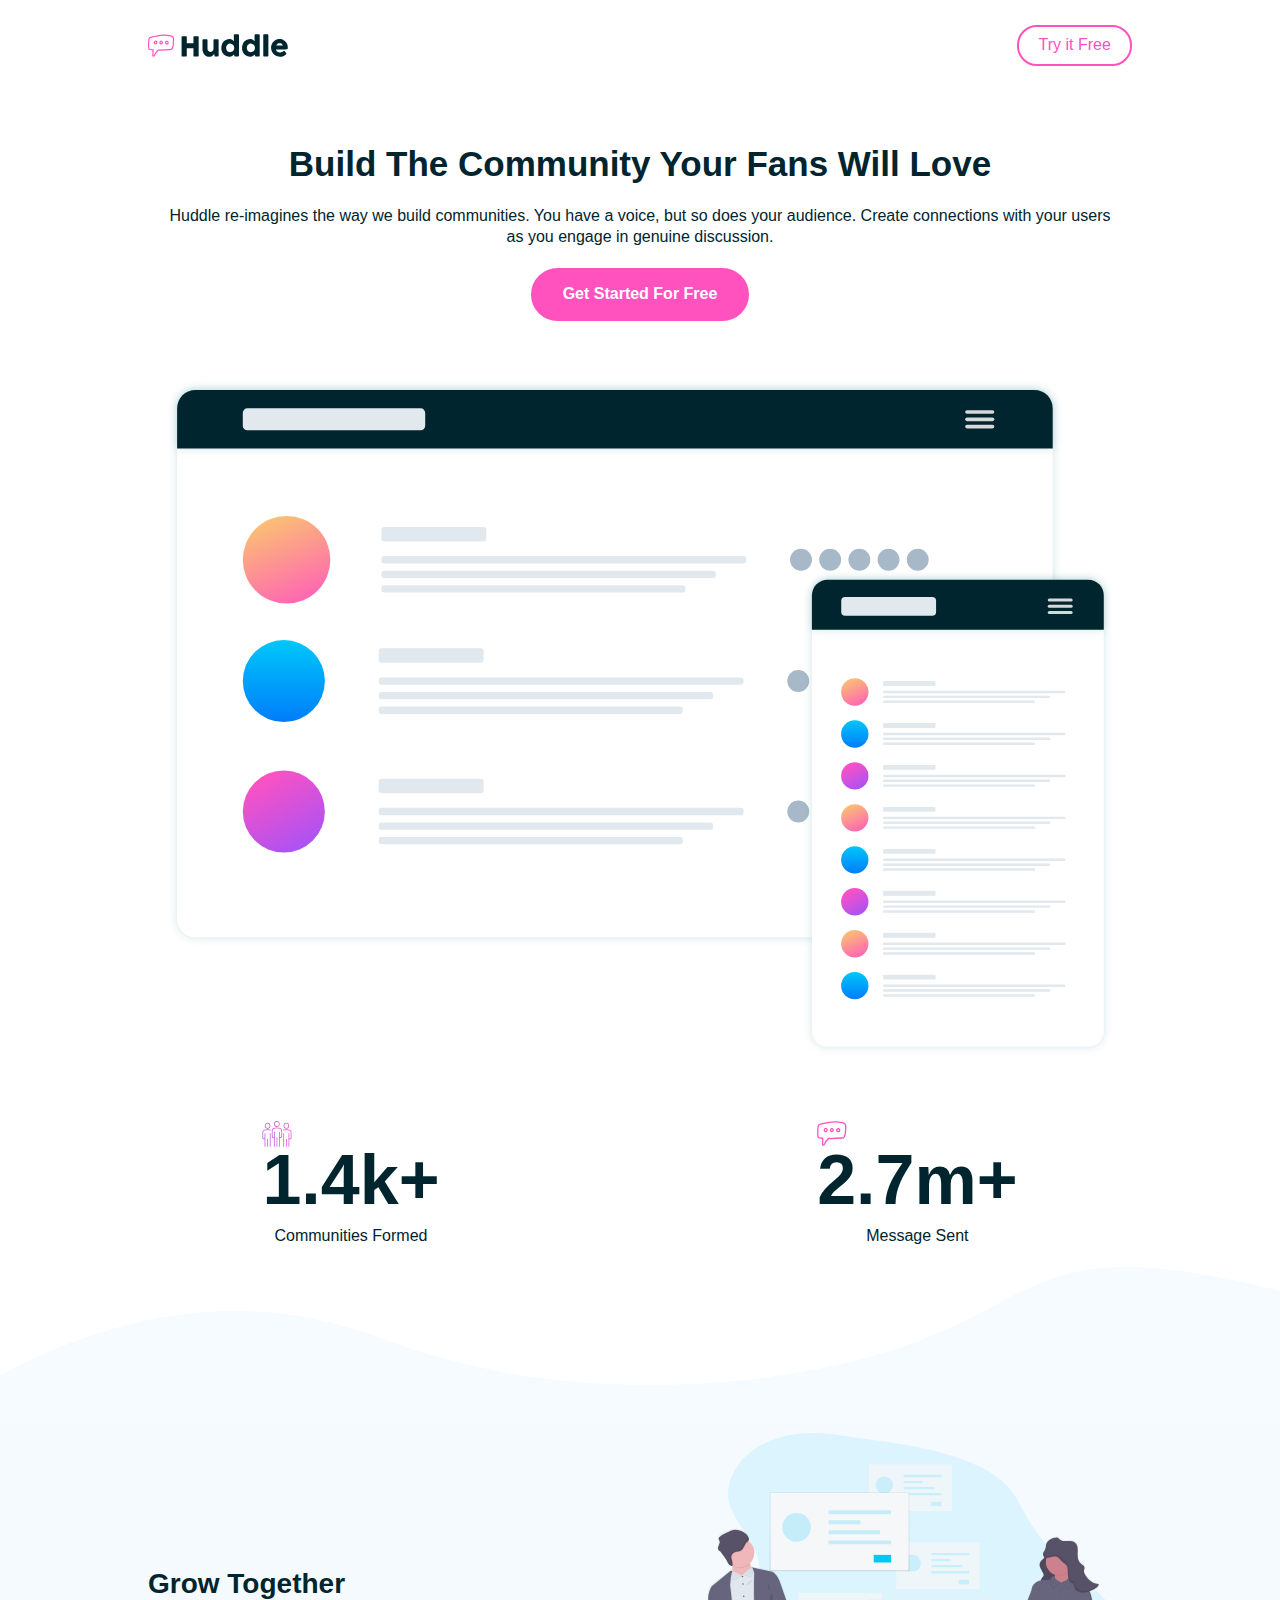
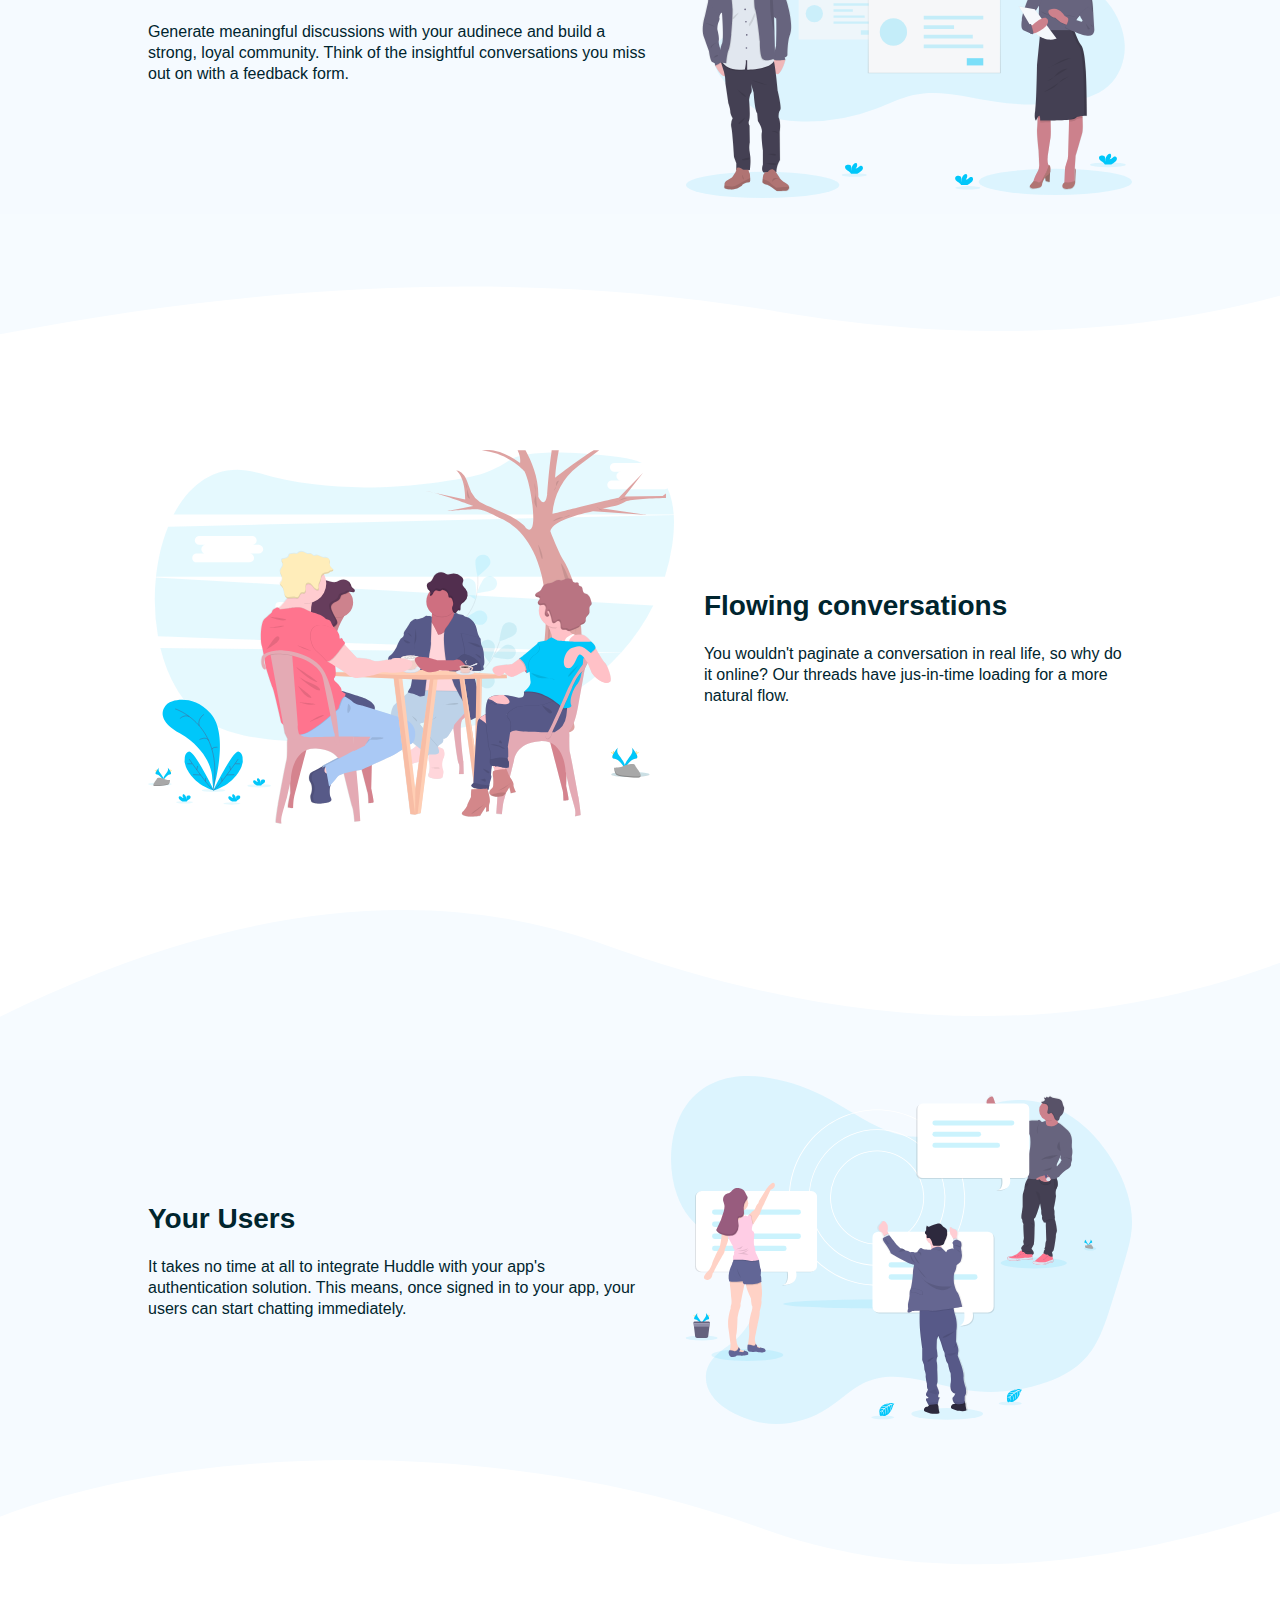
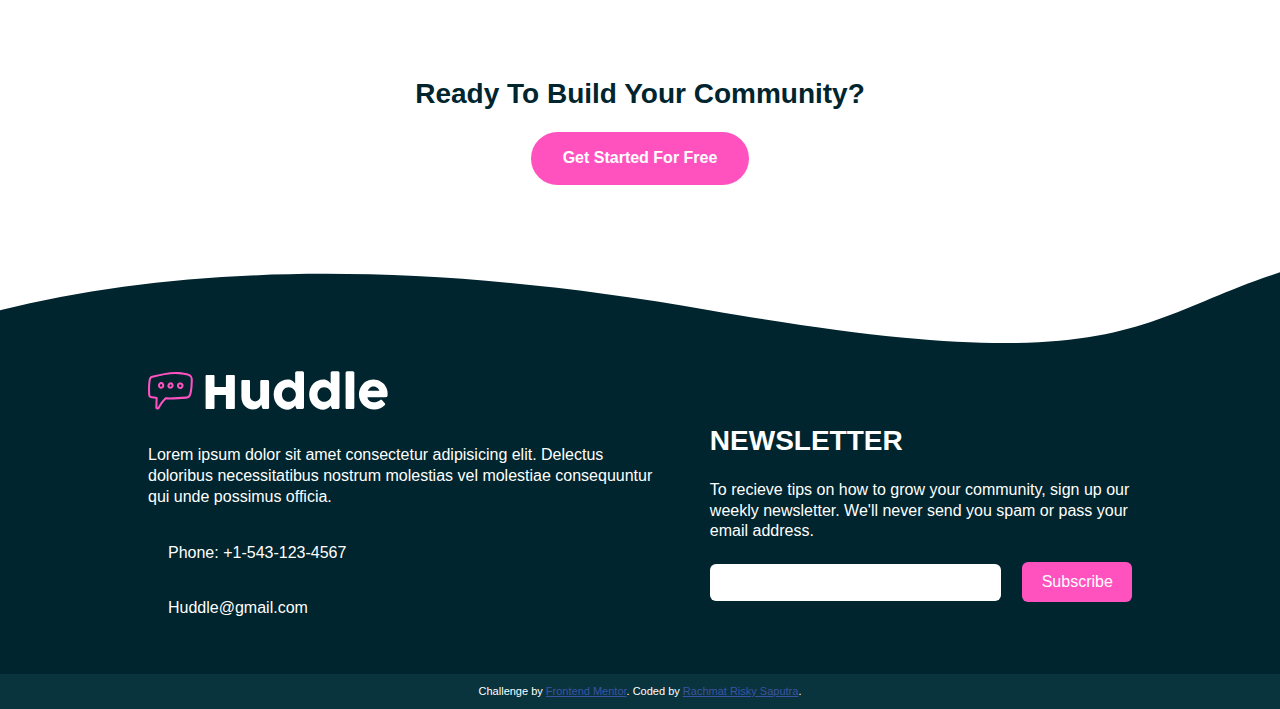
==== index.html @ f33f87ad "first commit" ====
<!DOCTYPE html>
<html lang="en">

<head>
    <meta charset="UTF-8" />
    <meta name="viewport" content="width=device-width, initial-scale=1.0" />
    <!-- displays site properly based on user's device -->
    <link rel="icon" type="image/png" sizes="32x32" href="./images/favicon-32x32.png" />
    <title>Frontend Mentor | Huddle landing page with curved sections</title>
    <link rel="stylesheet" href="./styles/index.css" />
    <!-- Font Awesome -->
    <link rel="stylesheet" href="assets/icons/css/all.min.css" />
    <!-- Feel free to remove these styles or customise in your own stylesheet 👍 -->
    <style>
        .attribution {
            font-size: 11px;
            text-align: center;
        }

        .attribution a {
            color: hsl(228, 45%, 44%);
        }
    </style>
</head>

<body class="flow">

    <!-- Header -->
    <header class="header">
        <nav class="nav container flex">
            <a href="#" class="logo">
                <img src="./images/logo.svg" alt="company logo" />
            </a>

            <button class="text-pink">Try it Free</button>
        </nav>
    </header>

    <!-- main section -->
    <section class="main-section main-section-container container text-center grid">
        <div class="main-section-text flow">
            <h1 class="main-section-title fs-lg">
                Build The Community Your Fans Will Love
            </h1>

            <p class="main-section-text">
                Huddle re-imagines the way we build communities. You have a voice, but
                so does your audience. Create connections with your users as you
                engage in genuine discussion.
            </p>

            <button class="started-btn btn">Get Started For Free</button>
        </div>

        <div class="main-section-img">
            <img src="./images/screen-mockups.svg" alt="screen mockups" />
        </div>

        <!-- sub main section -->
        <div class="sub-main-section flex">
            <div class="sub-main-box community-box">
                <span class="box-data communities">
                    1.4k+
                    <img src="./images/icon-communities.svg" alt="" />
                </span>

                <p>Communities Formed</p>
            </div>

            <div class="sub-main-box message-box">
                <span class="box-data Message">
                    2.7m+
                    <img src="./images/icon-messages.svg" alt="" />
                </span>

                <p>Message Sent</p>
            </div>
        </div>

    </section>

    <!-- benefits section -->
    <section class="benefits-section grid">
        <div class="benefits-1 benefits-sub-section">
            <div class="new-curve curve-1-start">
            </div>
            <div class="bg-light">
                <div class="benefits-box flex flow container">
                    <div class="benefits-image">
                        <img src="./images/illustration-grow-together.svg" alt="" />
                    </div>

                    <div class="benefits-text text-center flow">
                        <h4 class="fs-md">Grow Together</h4>
                        <p>
                            Generate meaningful discussions with your audinece and build a
                            strong, loyal community. Think of the insightful conversations
                            you miss out on with a feedback form.
                        </p>
                    </div>
                </div>
            </div>

            <div class="new-curve curve-1-end">
            </div>
        </div>

        <div class="benefits-box flex flow container">
            <div class="benefits-image">
                <img src="./images/illustration-flowing-conversation.svg" alt="">
            </div>

            <div class="benefits-text text-center flow">
                <h4 class="fs-md">Flowing conversations</h4>

                <p>
                    You wouldn't paginate a conversation in real life, so why do it online? Our threads have jus-in-time
                    loading
                    for a more natural flow.
                </p>
            </div>
        </div>

        <div class="benefits-3 benefits-sub-section">
            <div class="new-curve curve-2-start">
            </div>

            <div class="bg-light">
                <div class="benefits-box flex flow container">
                    <div class="benefits-image">
                        <img src="./images/illustration-your-users.svg" alt="" />
                    </div>

                    <div class="benefits-text text-center flow">
                        <h4 class="fs-md">Your Users</h4>

                        <p>
                            It takes no time at all to integrate Huddle with your app's authentication solution. This
                            means, once
                            signed in to your app, your users can start chatting immediately.
                        </p>
                    </div>
                </div>
            </div>

            <div class="new-curve curve-2-end">
            </div>
        </div>
    </section>

    <!-- second main section -->
    <section class="second-main-section container text-center flow">
        <h2 class="second-main-title fs-md">Ready To Build Your Community?</h2>

        <button class="started-btn btn">Get Started For Free</button>
    </section>

    <!-- footer -->
    <footer class="footer text-white">
        <div class="curve">
            <img src="./images/bg-footer-top-mobile.svg" alt="">
        </div>

        <div class="bg-dark">
            <div class="footer-container container flex">
                <div class="newsletter flow">
                    <h4 class="fs-md uppercase">newsletter</h4>
                    <p class="newsletter-text">
                        To recieve tips on how to grow your community, sign up our weekly newsletter. We'll never send
                        you spam or
                        pass your email address.
                    </p>

                    <form action="" class="newsletter-form flex">
                        <input type="email" name="email" id="email">
                        <button class="bg-pink text-white" type="submit">Subscribe</button>
                    </form>
                </div>

                <div class="company-profile grid">
                    <img src="./images/logo-footer.svg" alt="">
                    <p class="company-text">
                        Lorem ipsum dolor sit amet consectetur adipisicing elit. Delectus doloribus necessitatibus
                        nostrum molestias
                        vel molestiae consequuntur qui unde possimus officia.
                    </p>

                    <div class="phone-number flex">
                        <i class="fa fa-phone fa-lg"></i>
                        <p>Phone: +1-543-123-4567</p>
                    </div>

                    <div class="email flex">
                        <i class="fa fa-envelope fa-lg"></i>
                        <p>Huddle@gmail.com</p>
                    </div>

                    <div class="social-media-icons flex">
                        <i class="fab fa-facebook-square fa-lg"></i>

                        <i class="fab fa-instagram fa-lg"></i>

                        <i class="fab fa-twitter-square fa-lg"></i>
                    </div>
                </div>
            </div>

            <p class="attribution">
                Challenge by
                <a href="https://www.frontendmentor.io?ref=challenge" target="_blank">Frontend Mentor</a>. Coded by <a
                    href="#">Rachmat Risky Saputra</a>.
            </p>
        </div>
    </footer>
</body>

</html>
---- styles/index.css ----
/* Font-family for body is open sans */
:root {
    /* Colors - Primary */
    --pink-clr: hsl(322, 100%, 66%);
    --light-pink-clr: hsl(321, 100%, 78%);
    --light-red-clr: hsl(0, 100%, 63%);

    /* Colors - Neutral */
    --very-dark-cyan: hsl(192, 100%, 9%);
    --very-pale-blue: hsl(207, 100%, 98%);
    --white-clr: hsl(0, 0%, 100%);

    /* Font-sizes */
    --fs-900: clamp(5rem, 8vw + 1rem, 9.375rem);
    --fs-lg: 4.2rem;
    --fs-md: 2.8rem;
    --fs-sm: 1.6rem;

    /* Font-families */
    --ff-sans-poppins: poppins, sans-serif;
    --ff-sans-open-sans: "open sans", sans-serif;

    /* Gap */
    --gap-sm: 2rem;
    --gap-md: 3rem;
}

/* ------------------------------ */
/* Reset                          */
/* ------------------------------ */

html {
    font-size: 62.5%;
}

/* Use a more-intuitive box-sizing model. */
*,
*::before,
*::after {
    box-sizing: border-box;
}

/* Remove default margin */
* {
    margin: 0;
}

/* Set up the body */

html,
body {
    height: 100%;
}

body {
    font-family: var(--ff-sans-poppins);
    font-size: var(--fs-sm);
    color: var(--very-dark-cyan);
    line-height: 1.3;
    -webkit-font-smoothing: antialiased;
}

img,
picture,
video,
canvas,
svg {
    max-width: 100%;
    display: block;
}

input {
    border: none;
}

input,
button,
textarea,
select {
    font: inherit;
}

/* Avoid text overflow */
p,
h1,
h2,
h3,
h4,
h5,
h6 {
    overflow-wrap: break-word;
}

/* Create a root stacking context */
#root,
#__next {
    isolation: isolate;
}

button {
    background: none;
    border: none;
}

/* ------------------------------ */
/* Utility Classes                */
/* ------------------------------ */


/* General */
.container {
    padding-inline: 2rem;
    margin-inline: auto;
    max-width: 1024px;
}

.inner-container {
    max-width: 800px;
    padding-inline: 2rem;
    margin-inline: auto;
}

.flow>*:where(:not(:first-child)) {
    margin-top: var(--gap-sm);
}

.flex {
    display: flex;
    gap: var(--gap-sm);
    align-items: center;
}

.grid {
    display: grid;
    gap: var(--gap-md);
}

.text-center {
    text-align: center;
}

.btn {
    background-color: var(--pink-clr);
    color: var(--white-clr);
    font-weight: 600;
    padding: 1em 2em;
    border-radius: 3rem;
    cursor: pointer;
}

/* Colors */
.bg-dark {
    background-color: var(--very-dark-cyan);
}

.bg-pink {
    background-color: var(--pink-clr);
}

.bg-light {
    background-color: var(--very-pale-blue);
}

.text-pink {
    color: var(--pink-clr);
}

.text-dark {
    color: var(--very-dark-cyan);
}

.text-accent {
    color: var(--very-pale-blue);
}

.text-white {
    color: var(--white-clr);
}

/* Typography - skipped */
.uppercase {
    text-transform: uppercase;
}

.text-center {
    text-align: center;
}

.fs-lg {
    font-size: 3.5rem;
}

.fs-md {
    font-size: 2.8rem;
}

.fs-sm {
    font-size: 1.6rem;
}

/* ------------------------------ */
/* Components                     */
/* ------------------------------ */

/* Header */
.header {
    padding-block: 2.5rem;
}

.nav {
    justify-content: space-between;
    align-items: center;
}

.nav .logo {
    width: 14rem;
}

.nav button {
    border: 2px solid var(--pink-clr);
    padding: 0.5em 1.2em;
    border-radius: 2rem;
}

/* Main section */
.main-section-container {
    padding-inline: 4rem;
}

.main-section-container>* {
    margin-top: 3rem;
}

.sub-main-section {
    /* flex-direction: column;
     */
    align-items: center;
    flex-wrap: wrap;
    margin-top: 5rem;
    gap: 5rem;
    width: 80%;
    margin-inline: auto;
    justify-content: center;
}

.sub-main-section .box-data {
    font-size: clamp(4rem, 5vw + 1rem, 7rem);
    font-weight: bold;
    position: relative;
}

.sub-main-box img {
    position: absolute;
    left: 0;
    top: -2rem;
    width: 30px;
}

/* Benefits section */
.benefits-section {
    gap: 7rem;
}

.curve-1-start {
    background: url("../images/bg-section-top-mobile-1.svg") center / cover no-repeat;
}

.curve-1-end {
    background: url("../images/bg-section-bottom-mobile-1.svg") center / cover no-repeat;
}

.curve-2-start {
    background: url("../images/bg-section-top-mobile-2.svg") center / cover no-repeat;
}

.curve-2-end {
    background: url("../images/bg-section-bottom-mobile-2.svg") center / cover no-repeat;
}

.new-curve {
    height: 150px;
}

.curve {
    position: relative;
    min-height: 100px;
}


.curve img {
    position: absolute;
    width: 100%;
    height: 100%;
}

.benefits-box {
    flex-direction: column;
    gap: var(--gap-md);
    padding-block: 1.6rem;
}

/* second main section */
.second-main-section {
    margin-block: 8.6rem;
}

/* Footer */
.footer-curve {
    background: url("../images/bg-footer-top-mobile.svg") center / cover no-repeat;
}

.footer {
    margin-top: 6rem;
}

.footer-container {
    gap: 5rem;
    flex-direction: column;
}

.newsletter-form {
    flex-direction: row;
    flex-wrap: wrap;
    gap: 1rem;
    align-items: center;
    justify-content: space-between;
}

.newsletter-form input {
    padding: .5em;
    width: 100%;
}

.newsletter-form input,
.newsletter-form button {
    border-radius: 6px;
}

.newsletter-form button {
    /* align-self: end;
    justify-self: end; */
    padding: .6em 1.2em;
}

.company-profile {
    gap: 35px;
}

/* attribution */
.attribution {
    margin-top: 20px;
    background-color: hsl(192, 75%, 14%);
    padding-block: 10px;
}

/* ------------------------- */
/* responsive break points   */
/* ------------------------- */

@media screen and (min-width: 576px) {

    /* Main section */
    .sub-main-section {
        justify-content: space-between;
    }

    /* Benefit section */
    .curve-1-start {
        background: url("../images/bg-section-top-desktop-1.svg") center / cover no-repeat;
    }

    .curve-1-end {
        background: url("../images/bg-section-bottom-desktop-1.svg") center / cover no-repeat;
    }

    .curve-2-start {
        background: url("../images/bg-section-top-desktop-2.svg") center / cover no-repeat;
    }

    .curve-2-end {
        background: url("../images/bg-section-bottom-desktop-2.svg") center / cover no-repeat;
    }

    /* Footer */
    .footer-curve {
        background: url("../images/bg-footer-top-desktop.svg") center / cover no-repeat;
    }

    .newsletter-form input[type=email] {
        width: 80%;
    }
}

/* @media screen and (max-width: 768px) {
    .footer-container {
        max-width: 600px;
    }
} */

@media screen and (min-width: 768px) {

    /* Benefits section */
    .benefits-box {
        flex-direction: row;
    }

    .benefits-sub-section .benefits-image {
        order: 2;
    }

    .benefits-text {
        text-align: left;
    }

    /* Footer */
    .footer-container {
        flex-direction: row;
    }

    .newsletter {
        order: 2;
    }
}

@media screen and (min-width: 1024px) {

    /* Benefits section */
    .benefits-text {
        align-self: center;
    }

    /* footer */
    .newsletter-form input[type=email] {
        width: 69%;
    }
}
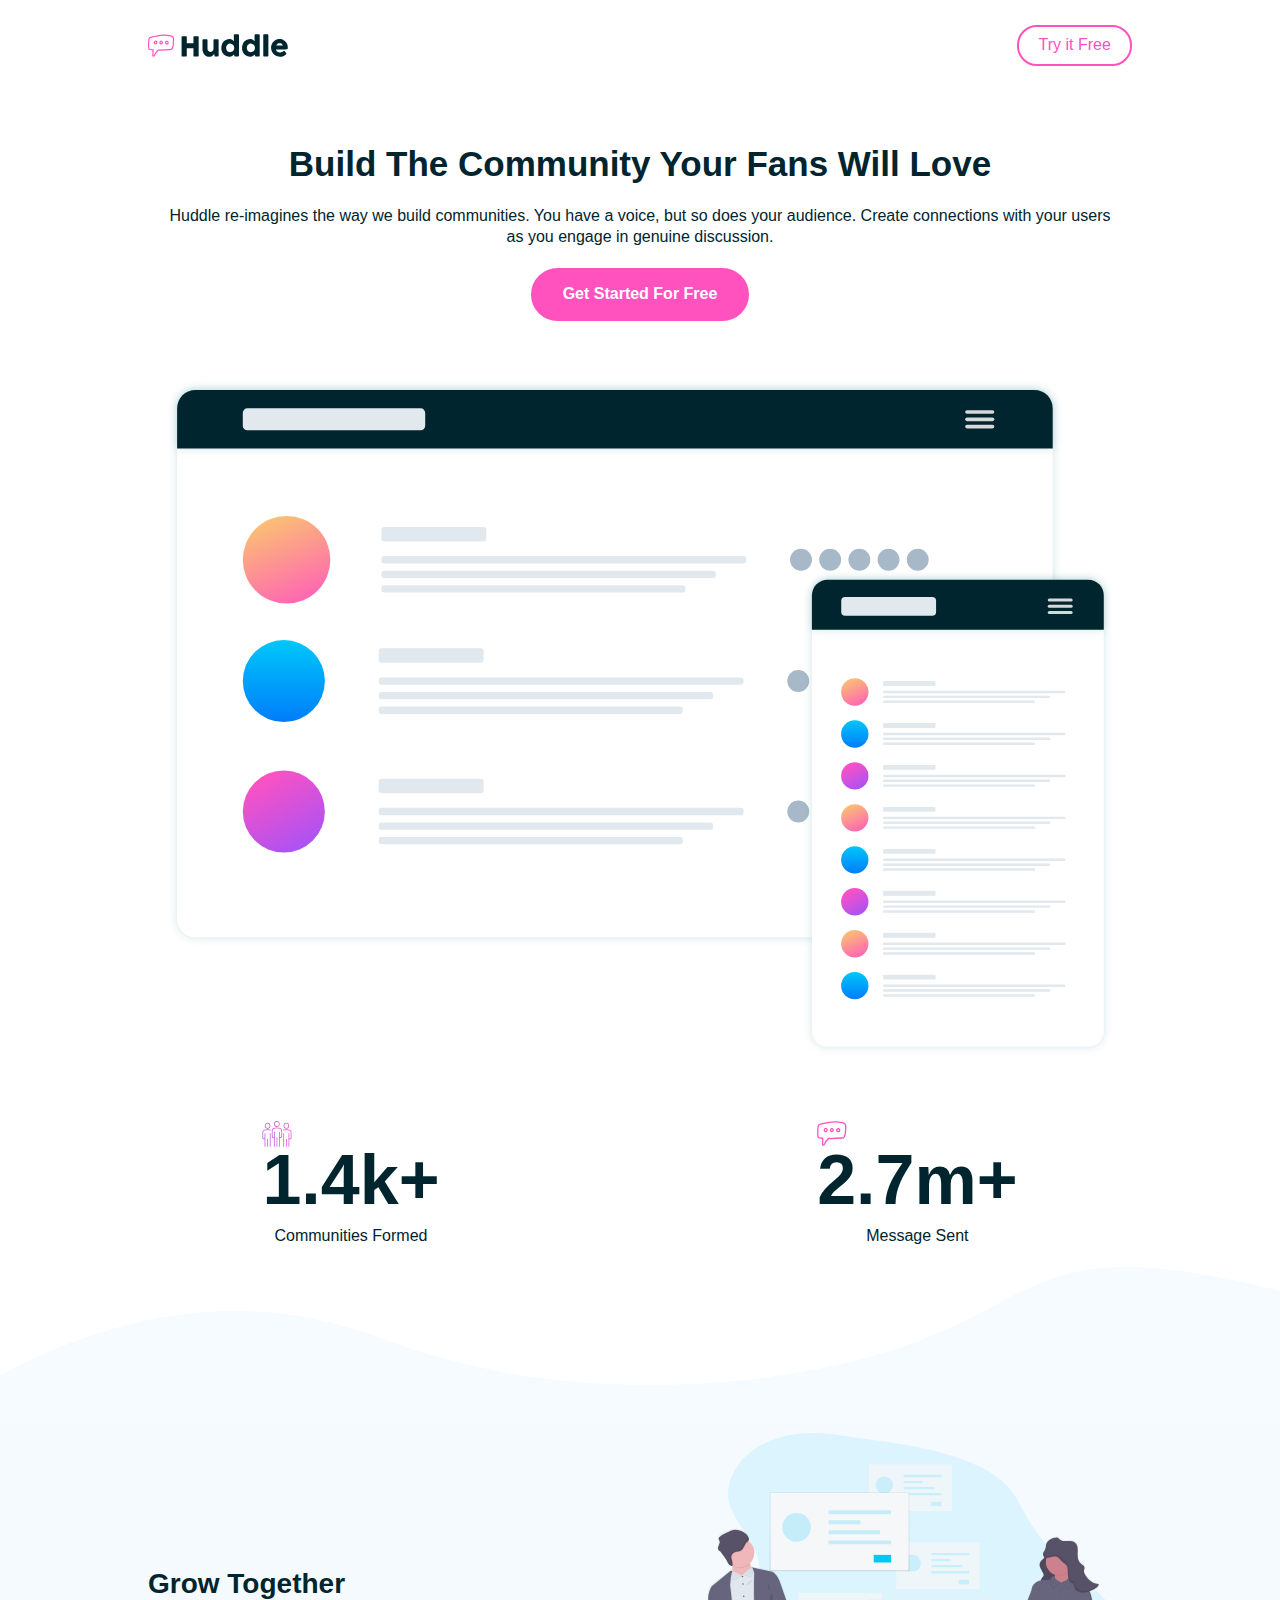
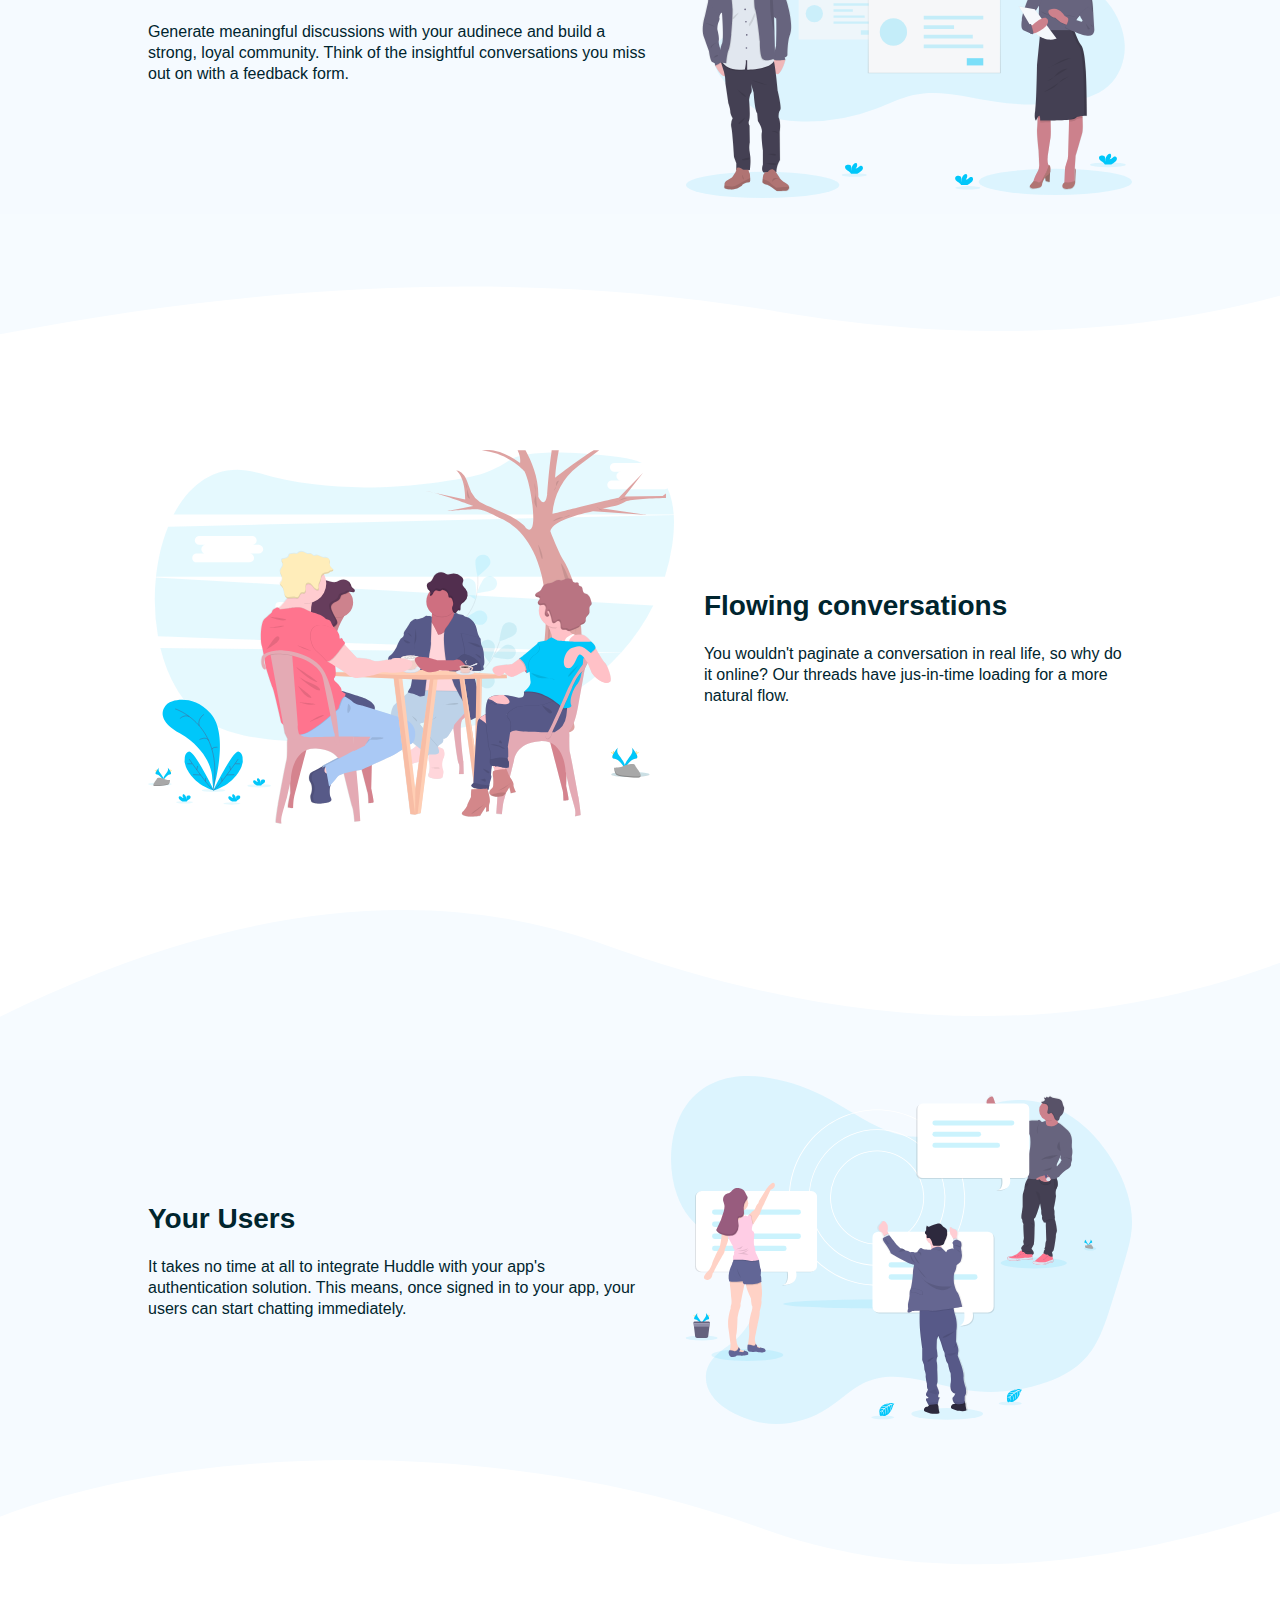
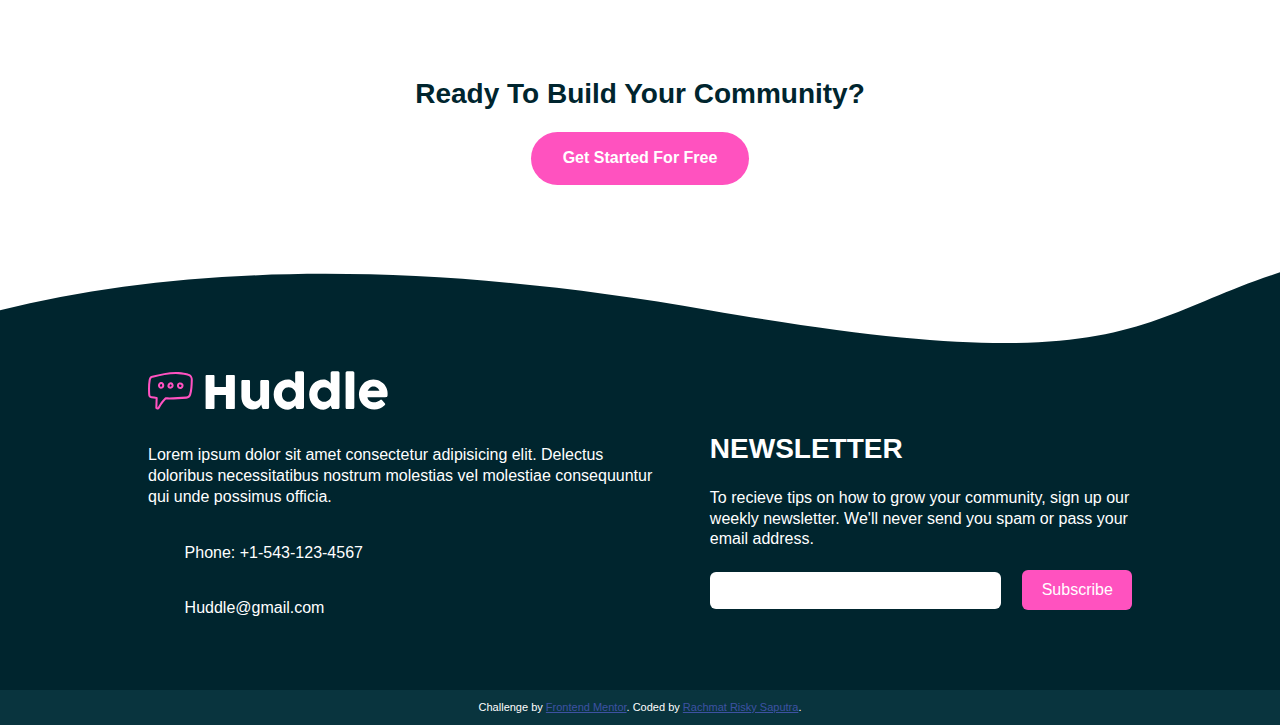
==== commit 7a274584: "change path for icons" ====
--- a/index.html
+++ b/index.html
@@ -9,7 +9,7 @@
     <title>Frontend Mentor | Huddle landing page with curved sections</title>
     <link rel="stylesheet" href="./styles/index.css" />
     <!-- Font Awesome -->
-    <link rel="stylesheet" href="assets/icons/css/all.min.css" />
+    <link rel="stylesheet" href="./icons/css/all.min.css" />
     <!-- Feel free to remove these styles or customise in your own stylesheet 👍 -->
     <style>
         .attribution {
--- a/icons/css/all.min.css
+++ b/icons/css/all.min.css
@@ -0,0 +1,5 @@
+/*!
+ * Font Awesome Free 5.15.4 by @fontawesome - https://fontawesome.com
+ * License - https://fontawesome.com/license/free (Icons: CC BY 4.0, Fonts: SIL OFL 1.1, Code: MIT License)
+ */
+.fa,.fab,.fad,.fal,.far,.fas{-moz-osx-font-smoothing:grayscale;-webkit-font-smoothing:antialiased;display:inline-block;font-style:normal;font-variant:normal;text-rendering:auto;line-height:1}.fa-lg{font-size:1.33333em;line-height:.75em;vertical-align:-.0667em}.fa-xs{font-size:.75em}.fa-sm{font-size:.875em}.fa-1x{font-size:1em}.fa-2x{font-size:2em}.fa-3x{font-size:3em}.fa-4x{font-size:4em}.fa-5x{font-size:5em}.fa-6x{font-size:6em}.fa-7x{font-size:7em}.fa-8x{font-size:8em}.fa-9x{font-size:9em}.fa-10x{font-size:10em}.fa-fw{text-align:center;width:1.25em}.fa-ul{list-style-type:none;margin-left:2.5em;padding-left:0}.fa-ul>li{position:relative}.fa-li{left:-2em;position:absolute;text-align:center;width:2em;line-height:inherit}.fa-border{border:.08em solid #eee;border-radius:.1em;padding:.2em .25em .15em}.fa-pull-left{float:left}.fa-pull-right{float:right}.fa.fa-pull-left,.fab.fa-pull-left,.fal.fa-pull-left,.far.fa-pull-left,.fas.fa-pull-left{margin-right:.3em}.fa.fa-pull-right,.fab.fa-pull-right,.fal.fa-pull-right,.far.fa-pull-right,.fas.fa-pull-right{margin-left:.3em}.fa-spin{-webkit-animation:fa-spin 2s linear infinite;animation:fa-spin 2s linear infinite}.fa-pulse{-webkit-animation:fa-spin 1s steps(8) infinite;animation:fa-spin 1s steps(8) infinite}@-webkit-keyframes fa-spin{0%{-webkit-transform:rotate(0deg);transform:rotate(0deg)}to{-webkit-transform:rotate(1turn);transform:rotate(1turn)}}@keyframes fa-spin{0%{-webkit-transform:rotate(0deg);transform:rotate(0deg)}to{-webkit-transform:rotate(1turn);transform:rotate(1turn)}}.fa-rotate-90{-ms-filter:"progid:DXImageTransform.Microsoft.BasicImage(rotation=1)";-webkit-transform:rotate(90deg);transform:rotate(90deg)}.fa-rotate-180{-ms-filter:"progid:DXImageTransform.Microsoft.BasicImage(rotation=2)";-webkit-transform:rotate(180deg);transform:rotate(180deg)}.fa-rotate-270{-ms-filter:"progid:DXImageTransform.Microsoft.BasicImage(rotation=3)";-webkit-transform:rotate(270deg);transform:rotate(270deg)}.fa-flip-horizontal{-ms-filter:"progid:DXImageTransform.Microsoft.BasicImage(rotation=0, mirror=1)";-webkit-transform:scaleX(-1);transform:scaleX(-1)}.fa-flip-vertical{-webkit-transform:scaleY(-1);transform:scaleY(-1)}.fa-flip-both,.fa-flip-horizontal.fa-flip-vertical,.fa-flip-vertical{-ms-filter:"progid:DXImageTransform.Microsoft.BasicImage(rotation=2, mirror=1)"}.fa-flip-both,.fa-flip-horizontal.fa-flip-vertical{-webkit-transform:scale(-1);transform:scale(-1)}:root .fa-flip-both,:root .fa-flip-horizontal,:root .fa-flip-vertical,:root .fa-rotate-90,:root .fa-rotate-180,:root .fa-rotate-270{-webkit-filter:none;filter:none}.fa-stack{display:inline-block;height:2em;line-height:2em;position:relative;vertical-align:middle;width:2.5em}.fa-stack-1x,.fa-stack-2x{left:0;position:absolute;text-align:center;width:100%}.fa-stack-1x{line-height:inherit}.fa-stack-2x{font-size:2em}.fa-inverse{color:#fff}.fa-500px:before{content:"\f26e"}.fa-accessible-icon:before{content:"\f368"}.fa-accusoft:before{content:"\f369"}.fa-acquisitions-incorporated:before{content:"\f6af"}.fa-ad:before{content:"\f641"}.fa-address-book:before{content:"\f2b9"}.fa-address-card:before{content:"\f2bb"}.fa-adjust:before{content:"\f042"}.fa-adn:before{content:"\f170"}.fa-adversal:before{content:"\f36a"}.fa-affiliatetheme:before{content:"\f36b"}.fa-air-freshener:before{content:"\f5d0"}.fa-airbnb:before{content:"\f834"}.fa-algolia:before{content:"\f36c"}.fa-align-center:before{content:"\f037"}.fa-align-justify:before{content:"\f039"}.fa-align-left:before{content:"\f036"}.fa-align-right:before{content:"\f038"}.fa-alipay:before{content:"\f642"}.fa-allergies:before{content:"\f461"}.fa-amazon:before{content:"\f270"}.fa-amazon-pay:before{content:"\f42c"}.fa-ambulance:before{content:"\f0f9"}.fa-american-sign-language-interpreting:before{content:"\f2a3"}.fa-amilia:before{content:"\f36d"}.fa-anchor:before{content:"\f13d"}.fa-android:before{content:"\f17b"}.fa-angellist:before{content:"\f209"}.fa-angle-double-down:before{content:"\f103"}.fa-angle-double-left:before{content:"\f100"}.fa-angle-double-right:before{content:"\f101"}.fa-angle-double-up:before{content:"\f102"}.fa-angle-down:before{content:"\f107"}.fa-angle-left:before{content:"\f104"}.fa-angle-right:before{content:"\f105"}.fa-angle-up:before{content:"\f106"}.fa-angry:before{content:"\f556"}.fa-angrycreative:before{content:"\f36e"}.fa-angular:before{content:"\f420"}.fa-ankh:before{content:"\f644"}.fa-app-store:before{content:"\f36f"}.fa-app-store-ios:before{content:"\f370"}.fa-apper:before{content:"\f371"}.fa-apple:before{content:"\f179"}.fa-apple-alt:before{content:"\f5d1"}.fa-apple-pay:before{content:"\f415"}.fa-archive:before{content:"\f187"}.fa-archway:before{content:"\f557"}.fa-arrow-alt-circle-down:before{content:"\f358"}.fa-arrow-alt-circle-left:before{content:"\f359"}.fa-arrow-alt-circle-right:before{content:"\f35a"}.fa-arrow-alt-circle-up:before{content:"\f35b"}.fa-arrow-circle-down:before{content:"\f0ab"}.fa-arrow-circle-left:before{content:"\f0a8"}.fa-arrow-circle-right:before{content:"\f0a9"}.fa-arrow-circle-up:before{content:"\f0aa"}.fa-arrow-down:before{content:"\f063"}.fa-arrow-left:before{content:"\f060"}.fa-arrow-right:before{content:"\f061"}.fa-arrow-up:before{content:"\f062"}.fa-arrows-alt:before{content:"\f0b2"}.fa-arrows-alt-h:before{content:"\f337"}.fa-arrows-alt-v:before{content:"\f338"}.fa-artstation:before{content:"\f77a"}.fa-assistive-listening-systems:before{content:"\f2a2"}.fa-asterisk:before{content:"\f069"}.fa-asymmetrik:before{content:"\f372"}.fa-at:before{content:"\f1fa"}.fa-atlas:before{content:"\f558"}.fa-atlassian:before{content:"\f77b"}.fa-atom:before{content:"\f5d2"}.fa-audible:before{content:"\f373"}.fa-audio-description:before{content:"\f29e"}.fa-autoprefixer:before{content:"\f41c"}.fa-avianex:before{content:"\f374"}.fa-aviato:before{content:"\f421"}.fa-award:before{content:"\f559"}.fa-aws:before{content:"\f375"}.fa-baby:before{content:"\f77c"}.fa-baby-carriage:before{content:"\f77d"}.fa-backspace:before{content:"\f55a"}.fa-backward:before{content:"\f04a"}.fa-bacon:before{content:"\f7e5"}.fa-bacteria:before{content:"\e059"}.fa-bacterium:before{content:"\e05a"}.fa-bahai:before{content:"\f666"}.fa-balance-scale:before{content:"\f24e"}.fa-balance-scale-left:before{content:"\f515"}.fa-balance-scale-right:before{content:"\f516"}.fa-ban:before{content:"\f05e"}.fa-band-aid:before{content:"\f462"}.fa-bandcamp:before{content:"\f2d5"}.fa-barcode:before{content:"\f02a"}.fa-bars:before{content:"\f0c9"}.fa-baseball-ball:before{content:"\f433"}.fa-basketball-ball:before{content:"\f434"}.fa-bath:before{content:"\f2cd"}.fa-battery-empty:before{content:"\f244"}.fa-battery-full:before{content:"\f240"}.fa-battery-half:before{content:"\f242"}.fa-battery-quarter:before{content:"\f243"}.fa-battery-three-quarters:before{content:"\f241"}.fa-battle-net:before{content:"\f835"}.fa-bed:before{content:"\f236"}.fa-beer:before{content:"\f0fc"}.fa-behance:before{content:"\f1b4"}.fa-behance-square:before{content:"\f1b5"}.fa-bell:before{content:"\f0f3"}.fa-bell-slash:before{content:"\f1f6"}.fa-bezier-curve:before{content:"\f55b"}.fa-bible:before{content:"\f647"}.fa-bicycle:before{content:"\f206"}.fa-biking:before{content:"\f84a"}.fa-bimobject:before{content:"\f378"}.fa-binoculars:before{content:"\f1e5"}.fa-biohazard:before{content:"\f780"}.fa-birthday-cake:before{content:"\f1fd"}.fa-bitbucket:before{content:"\f171"}.fa-bitcoin:before{content:"\f379"}.fa-bity:before{content:"\f37a"}.fa-black-tie:before{content:"\f27e"}.fa-blackberry:before{content:"\f37b"}.fa-blender:before{content:"\f517"}.fa-blender-phone:before{content:"\f6b6"}.fa-blind:before{content:"\f29d"}.fa-blog:before{content:"\f781"}.fa-blogger:before{content:"\f37c"}.fa-blogger-b:before{content:"\f37d"}.fa-bluetooth:before{content:"\f293"}.fa-bluetooth-b:before{content:"\f294"}.fa-bold:before{content:"\f032"}.fa-bolt:before{content:"\f0e7"}.fa-bomb:before{content:"\f1e2"}.fa-bone:before{content:"\f5d7"}.fa-bong:before{content:"\f55c"}.fa-book:before{content:"\f02d"}.fa-book-dead:before{content:"\f6b7"}.fa-book-medical:before{content:"\f7e6"}.fa-book-open:before{content:"\f518"}.fa-book-reader:before{content:"\f5da"}.fa-bookmark:before{content:"\f02e"}.fa-bootstrap:before{content:"\f836"}.fa-border-all:before{content:"\f84c"}.fa-border-none:before{content:"\f850"}.fa-border-style:before{content:"\f853"}.fa-bowling-ball:before{content:"\f436"}.fa-box:before{content:"\f466"}.fa-box-open:before{content:"\f49e"}.fa-box-tissue:before{content:"\e05b"}.fa-boxes:before{content:"\f468"}.fa-braille:before{content:"\f2a1"}.fa-brain:before{content:"\f5dc"}.fa-bread-slice:before{content:"\f7ec"}.fa-briefcase:before{content:"\f0b1"}.fa-briefcase-medical:before{content:"\f469"}.fa-broadcast-tower:before{content:"\f519"}.fa-broom:before{content:"\f51a"}.fa-brush:before{content:"\f55d"}.fa-btc:before{content:"\f15a"}.fa-buffer:before{content:"\f837"}.fa-bug:before{content:"\f188"}.fa-building:before{content:"\f1ad"}.fa-bullhorn:before{content:"\f0a1"}.fa-bullseye:before{content:"\f140"}.fa-burn:before{content:"\f46a"}.fa-buromobelexperte:before{content:"\f37f"}.fa-bus:before{content:"\f207"}.fa-bus-alt:before{content:"\f55e"}.fa-business-time:before{content:"\f64a"}.fa-buy-n-large:before{content:"\f8a6"}.fa-buysellads:before{content:"\f20d"}.fa-calculator:before{content:"\f1ec"}.fa-calendar:before{content:"\f133"}.fa-calendar-alt:before{content:"\f073"}.fa-calendar-check:before{content:"\f274"}.fa-calendar-day:before{content:"\f783"}.fa-calendar-minus:before{content:"\f272"}.fa-calendar-plus:before{content:"\f271"}.fa-calendar-times:before{content:"\f273"}.fa-calendar-week:before{content:"\f784"}.fa-camera:before{content:"\f030"}.fa-camera-retro:before{content:"\f083"}.fa-campground:before{content:"\f6bb"}.fa-canadian-maple-leaf:before{content:"\f785"}.fa-candy-cane:before{content:"\f786"}.fa-cannabis:before{content:"\f55f"}.fa-capsules:before{content:"\f46b"}.fa-car:before{content:"\f1b9"}.fa-car-alt:before{content:"\f5de"}.fa-car-battery:before{content:"\f5df"}.fa-car-crash:before{content:"\f5e1"}.fa-car-side:before{content:"\f5e4"}.fa-caravan:before{content:"\f8ff"}.fa-caret-down:before{content:"\f0d7"}.fa-caret-left:before{content:"\f0d9"}.fa-caret-right:before{content:"\f0da"}.fa-caret-square-down:before{content:"\f150"}.fa-caret-square-left:before{content:"\f191"}.fa-caret-square-right:before{content:"\f152"}.fa-caret-square-up:before{content:"\f151"}.fa-caret-up:before{content:"\f0d8"}.fa-carrot:before{content:"\f787"}.fa-cart-arrow-down:before{content:"\f218"}.fa-cart-plus:before{content:"\f217"}.fa-cash-register:before{content:"\f788"}.fa-cat:before{content:"\f6be"}.fa-cc-amazon-pay:before{content:"\f42d"}.fa-cc-amex:before{content:"\f1f3"}.fa-cc-apple-pay:before{content:"\f416"}.fa-cc-diners-club:before{content:"\f24c"}.fa-cc-discover:before{content:"\f1f2"}.fa-cc-jcb:before{content:"\f24b"}.fa-cc-mastercard:before{content:"\f1f1"}.fa-cc-paypal:before{content:"\f1f4"}.fa-cc-stripe:before{content:"\f1f5"}.fa-cc-visa:before{content:"\f1f0"}.fa-centercode:before{content:"\f380"}.fa-centos:before{content:"\f789"}.fa-certificate:before{content:"\f0a3"}.fa-chair:before{content:"\f6c0"}.fa-chalkboard:before{content:"\f51b"}.fa-chalkboard-teacher:before{content:"\f51c"}.fa-charging-station:before{content:"\f5e7"}.fa-chart-area:before{content:"\f1fe"}.fa-chart-bar:before{content:"\f080"}.fa-chart-line:before{content:"\f201"}.fa-chart-pie:before{content:"\f200"}.fa-check:before{content:"\f00c"}.fa-check-circle:before{content:"\f058"}.fa-check-double:before{content:"\f560"}.fa-check-square:before{content:"\f14a"}.fa-cheese:before{content:"\f7ef"}.fa-chess:before{content:"\f439"}.fa-chess-bishop:before{content:"\f43a"}.fa-chess-board:before{content:"\f43c"}.fa-chess-king:before{content:"\f43f"}.fa-chess-knight:before{content:"\f441"}.fa-chess-pawn:before{content:"\f443"}.fa-chess-queen:before{content:"\f445"}.fa-chess-rook:before{content:"\f447"}.fa-chevron-circle-down:before{content:"\f13a"}.fa-chevron-circle-left:before{content:"\f137"}.fa-chevron-circle-right:before{content:"\f138"}.fa-chevron-circle-up:before{content:"\f139"}.fa-chevron-down:before{content:"\f078"}.fa-chevron-left:before{content:"\f053"}.fa-chevron-right:before{content:"\f054"}.fa-chevron-up:before{content:"\f077"}.fa-child:before{content:"\f1ae"}.fa-chrome:before{content:"\f268"}.fa-chromecast:before{content:"\f838"}.fa-church:before{content:"\f51d"}.fa-circle:before{content:"\f111"}.fa-circle-notch:before{content:"\f1ce"}.fa-city:before{content:"\f64f"}.fa-clinic-medical:before{content:"\f7f2"}.fa-clipboard:before{content:"\f328"}.fa-clipboard-check:before{content:"\f46c"}.fa-clipboard-list:before{content:"\f46d"}.fa-clock:before{content:"\f017"}.fa-clone:before{content:"\f24d"}.fa-closed-captioning:before{content:"\f20a"}.fa-cloud:before{content:"\f0c2"}.fa-cloud-download-alt:before{content:"\f381"}.fa-cloud-meatball:before{content:"\f73b"}.fa-cloud-moon:before{content:"\f6c3"}.fa-cloud-moon-rain:before{content:"\f73c"}.fa-cloud-rain:before{content:"\f73d"}.fa-cloud-showers-heavy:before{content:"\f740"}.fa-cloud-sun:before{content:"\f6c4"}.fa-cloud-sun-rain:before{content:"\f743"}.fa-cloud-upload-alt:before{content:"\f382"}.fa-cloudflare:before{content:"\e07d"}.fa-cloudscale:before{content:"\f383"}.fa-cloudsmith:before{content:"\f384"}.fa-cloudversify:before{content:"\f385"}.fa-cocktail:before{content:"\f561"}.fa-code:before{content:"\f121"}.fa-code-branch:before{content:"\f126"}.fa-codepen:before{content:"\f1cb"}.fa-codiepie:before{content:"\f284"}.fa-coffee:before{content:"\f0f4"}.fa-cog:before{content:"\f013"}.fa-cogs:before{content:"\f085"}.fa-coins:before{content:"\f51e"}.fa-columns:before{content:"\f0db"}.fa-comment:before{content:"\f075"}.fa-comment-alt:before{content:"\f27a"}.fa-comment-dollar:before{content:"\f651"}.fa-comment-dots:before{content:"\f4ad"}.fa-comment-medical:before{content:"\f7f5"}.fa-comment-slash:before{content:"\f4b3"}.fa-comments:before{content:"\f086"}.fa-comments-dollar:before{content:"\f653"}.fa-compact-disc:before{content:"\f51f"}.fa-compass:before{content:"\f14e"}.fa-compress:before{content:"\f066"}.fa-compress-alt:before{content:"\f422"}.fa-compress-arrows-alt:before{content:"\f78c"}.fa-concierge-bell:before{content:"\f562"}.fa-confluence:before{content:"\f78d"}.fa-connectdevelop:before{content:"\f20e"}.fa-contao:before{content:"\f26d"}.fa-cookie:before{content:"\f563"}.fa-cookie-bite:before{content:"\f564"}.fa-copy:before{content:"\f0c5"}.fa-copyright:before{content:"\f1f9"}.fa-cotton-bureau:before{content:"\f89e"}.fa-couch:before{content:"\f4b8"}.fa-cpanel:before{content:"\f388"}.fa-creative-commons:before{content:"\f25e"}.fa-creative-commons-by:before{content:"\f4e7"}.fa-creative-commons-nc:before{content:"\f4e8"}.fa-creative-commons-nc-eu:before{content:"\f4e9"}.fa-creative-commons-nc-jp:before{content:"\f4ea"}.fa-creative-commons-nd:before{content:"\f4eb"}.fa-creative-commons-pd:before{content:"\f4ec"}.fa-creative-commons-pd-alt:before{content:"\f4ed"}.fa-creative-commons-remix:before{content:"\f4ee"}.fa-creative-commons-sa:before{content:"\f4ef"}.fa-creative-commons-sampling:before{content:"\f4f0"}.fa-creative-commons-sampling-plus:before{content:"\f4f1"}.fa-creative-commons-share:before{content:"\f4f2"}.fa-creative-commons-zero:before{content:"\f4f3"}.fa-credit-card:before{content:"\f09d"}.fa-critical-role:before{content:"\f6c9"}.fa-crop:before{content:"\f125"}.fa-crop-alt:before{content:"\f565"}.fa-cross:before{content:"\f654"}.fa-crosshairs:before{content:"\f05b"}.fa-crow:before{content:"\f520"}.fa-crown:before{content:"\f521"}.fa-crutch:before{content:"\f7f7"}.fa-css3:before{content:"\f13c"}.fa-css3-alt:before{content:"\f38b"}.fa-cube:before{content:"\f1b2"}.fa-cubes:before{content:"\f1b3"}.fa-cut:before{content:"\f0c4"}.fa-cuttlefish:before{content:"\f38c"}.fa-d-and-d:before{content:"\f38d"}.fa-d-and-d-beyond:before{content:"\f6ca"}.fa-dailymotion:before{content:"\e052"}.fa-dashcube:before{content:"\f210"}.fa-database:before{content:"\f1c0"}.fa-deaf:before{content:"\f2a4"}.fa-deezer:before{content:"\e077"}.fa-delicious:before{content:"\f1a5"}.fa-democrat:before{content:"\f747"}.fa-deploydog:before{content:"\f38e"}.fa-deskpro:before{content:"\f38f"}.fa-desktop:before{content:"\f108"}.fa-dev:before{content:"\f6cc"}.fa-deviantart:before{content:"\f1bd"}.fa-dharmachakra:before{content:"\f655"}.fa-dhl:before{content:"\f790"}.fa-diagnoses:before{content:"\f470"}.fa-diaspora:before{content:"\f791"}.fa-dice:before{content:"\f522"}.fa-dice-d20:before{content:"\f6cf"}.fa-dice-d6:before{content:"\f6d1"}.fa-dice-five:before{content:"\f523"}.fa-dice-four:before{content:"\f524"}.fa-dice-one:before{content:"\f525"}.fa-dice-six:before{content:"\f526"}.fa-dice-three:before{content:"\f527"}.fa-dice-two:before{content:"\f528"}.fa-digg:before{content:"\f1a6"}.fa-digital-ocean:before{content:"\f391"}.fa-digital-tachograph:before{content:"\f566"}.fa-directions:before{content:"\f5eb"}.fa-discord:before{content:"\f392"}.fa-discourse:before{content:"\f393"}.fa-disease:before{content:"\f7fa"}.fa-divide:before{content:"\f529"}.fa-dizzy:before{content:"\f567"}.fa-dna:before{content:"\f471"}.fa-dochub:before{content:"\f394"}.fa-docker:before{content:"\f395"}.fa-dog:before{content:"\f6d3"}.fa-dollar-sign:before{content:"\f155"}.fa-dolly:before{content:"\f472"}.fa-dolly-flatbed:before{content:"\f474"}.fa-donate:before{content:"\f4b9"}.fa-door-closed:before{content:"\f52a"}.fa-door-open:before{content:"\f52b"}.fa-dot-circle:before{content:"\f192"}.fa-dove:before{content:"\f4ba"}.fa-download:before{content:"\f019"}.fa-draft2digital:before{content:"\f396"}.fa-drafting-compass:before{content:"\f568"}.fa-dragon:before{content:"\f6d5"}.fa-draw-polygon:before{content:"\f5ee"}.fa-dribbble:before{content:"\f17d"}.fa-dribbble-square:before{content:"\f397"}.fa-dropbox:before{content:"\f16b"}.fa-drum:before{content:"\f569"}.fa-drum-steelpan:before{content:"\f56a"}.fa-drumstick-bite:before{content:"\f6d7"}.fa-drupal:before{content:"\f1a9"}.fa-dumbbell:before{content:"\f44b"}.fa-dumpster:before{content:"\f793"}.fa-dumpster-fire:before{content:"\f794"}.fa-dungeon:before{content:"\f6d9"}.fa-dyalog:before{content:"\f399"}.fa-earlybirds:before{content:"\f39a"}.fa-ebay:before{content:"\f4f4"}.fa-edge:before{content:"\f282"}.fa-edge-legacy:before{content:"\e078"}.fa-edit:before{content:"\f044"}.fa-egg:before{content:"\f7fb"}.fa-eject:before{content:"\f052"}.fa-elementor:before{content:"\f430"}.fa-ellipsis-h:before{content:"\f141"}.fa-ellipsis-v:before{content:"\f142"}.fa-ello:before{content:"\f5f1"}.fa-ember:before{content:"\f423"}.fa-empire:before{content:"\f1d1"}.fa-envelope:before{content:"\f0e0"}.fa-envelope-open:before{content:"\f2b6"}.fa-envelope-open-text:before{content:"\f658"}.fa-envelope-square:before{content:"\f199"}.fa-envira:before{content:"\f299"}.fa-equals:before{content:"\f52c"}.fa-eraser:before{content:"\f12d"}.fa-erlang:before{content:"\f39d"}.fa-ethereum:before{content:"\f42e"}.fa-ethernet:before{content:"\f796"}.fa-etsy:before{content:"\f2d7"}.fa-euro-sign:before{content:"\f153"}.fa-evernote:before{content:"\f839"}.fa-exchange-alt:before{content:"\f362"}.fa-exclamation:before{content:"\f12a"}.fa-exclamation-circle:before{content:"\f06a"}.fa-exclamation-triangle:before{content:"\f071"}.fa-expand:before{content:"\f065"}.fa-expand-alt:before{content:"\f424"}.fa-expand-arrows-alt:before{content:"\f31e"}.fa-expeditedssl:before{content:"\f23e"}.fa-external-link-alt:before{content:"\f35d"}.fa-external-link-square-alt:before{content:"\f360"}.fa-eye:before{content:"\f06e"}.fa-eye-dropper:before{content:"\f1fb"}.fa-eye-slash:before{content:"\f070"}.fa-facebook:before{content:"\f09a"}.fa-facebook-f:before{content:"\f39e"}.fa-facebook-messenger:before{content:"\f39f"}.fa-facebook-square:before{content:"\f082"}.fa-fan:before{content:"\f863"}.fa-fantasy-flight-games:before{content:"\f6dc"}.fa-fast-backward:before{content:"\f049"}.fa-fast-forward:before{content:"\f050"}.fa-faucet:before{content:"\e005"}.fa-fax:before{content:"\f1ac"}.fa-feather:before{content:"\f52d"}.fa-feather-alt:before{content:"\f56b"}.fa-fedex:before{content:"\f797"}.fa-fedora:before{content:"\f798"}.fa-female:before{content:"\f182"}.fa-fighter-jet:before{content:"\f0fb"}.fa-figma:before{content:"\f799"}.fa-file:before{content:"\f15b"}.fa-file-alt:before{content:"\f15c"}.fa-file-archive:before{content:"\f1c6"}.fa-file-audio:before{content:"\f1c7"}.fa-file-code:before{content:"\f1c9"}.fa-file-contract:before{content:"\f56c"}.fa-file-csv:before{content:"\f6dd"}.fa-file-download:before{content:"\f56d"}.fa-file-excel:before{content:"\f1c3"}.fa-file-export:before{content:"\f56e"}.fa-file-image:before{content:"\f1c5"}.fa-file-import:before{content:"\f56f"}.fa-file-invoice:before{content:"\f570"}.fa-file-invoice-dollar:before{content:"\f571"}.fa-file-medical:before{content:"\f477"}.fa-file-medical-alt:before{content:"\f478"}.fa-file-pdf:before{content:"\f1c1"}.fa-file-powerpoint:before{content:"\f1c4"}.fa-file-prescription:before{content:"\f572"}.fa-file-signature:before{content:"\f573"}.fa-file-upload:before{content:"\f574"}.fa-file-video:before{content:"\f1c8"}.fa-file-word:before{content:"\f1c2"}.fa-fill:before{content:"\f575"}.fa-fill-drip:before{content:"\f576"}.fa-film:before{content:"\f008"}.fa-filter:before{content:"\f0b0"}.fa-fingerprint:before{content:"\f577"}.fa-fire:before{content:"\f06d"}.fa-fire-alt:before{content:"\f7e4"}.fa-fire-extinguisher:before{content:"\f134"}.fa-firefox:before{content:"\f269"}.fa-firefox-browser:before{content:"\e007"}.fa-first-aid:before{content:"\f479"}.fa-first-order:before{content:"\f2b0"}.fa-first-order-alt:before{content:"\f50a"}.fa-firstdraft:before{content:"\f3a1"}.fa-fish:before{content:"\f578"}.fa-fist-raised:before{content:"\f6de"}.fa-flag:before{content:"\f024"}.fa-flag-checkered:before{content:"\f11e"}.fa-flag-usa:before{content:"\f74d"}.fa-flask:before{content:"\f0c3"}.fa-flickr:before{content:"\f16e"}.fa-flipboard:before{content:"\f44d"}.fa-flushed:before{content:"\f579"}.fa-fly:before{content:"\f417"}.fa-folder:before{content:"\f07b"}.fa-folder-minus:before{content:"\f65d"}.fa-folder-open:before{content:"\f07c"}.fa-folder-plus:before{content:"\f65e"}.fa-font:before{content:"\f031"}.fa-font-awesome:before{content:"\f2b4"}.fa-font-awesome-alt:before{content:"\f35c"}.fa-font-awesome-flag:before{content:"\f425"}.fa-font-awesome-logo-full:before{content:"\f4e6"}.fa-fonticons:before{content:"\f280"}.fa-fonticons-fi:before{content:"\f3a2"}.fa-football-ball:before{content:"\f44e"}.fa-fort-awesome:before{content:"\f286"}.fa-fort-awesome-alt:before{content:"\f3a3"}.fa-forumbee:before{content:"\f211"}.fa-forward:before{content:"\f04e"}.fa-foursquare:before{content:"\f180"}.fa-free-code-camp:before{content:"\f2c5"}.fa-freebsd:before{content:"\f3a4"}.fa-frog:before{content:"\f52e"}.fa-frown:before{content:"\f119"}.fa-frown-open:before{content:"\f57a"}.fa-fulcrum:before{content:"\f50b"}.fa-funnel-dollar:before{content:"\f662"}.fa-futbol:before{content:"\f1e3"}.fa-galactic-republic:before{content:"\f50c"}.fa-galactic-senate:before{content:"\f50d"}.fa-gamepad:before{content:"\f11b"}.fa-gas-pump:before{content:"\f52f"}.fa-gavel:before{content:"\f0e3"}.fa-gem:before{content:"\f3a5"}.fa-genderless:before{content:"\f22d"}.fa-get-pocket:before{content:"\f265"}.fa-gg:before{content:"\f260"}.fa-gg-circle:before{content:"\f261"}.fa-ghost:before{content:"\f6e2"}.fa-gift:before{content:"\f06b"}.fa-gifts:before{content:"\f79c"}.fa-git:before{content:"\f1d3"}.fa-git-alt:before{content:"\f841"}.fa-git-square:before{content:"\f1d2"}.fa-github:before{content:"\f09b"}.fa-github-alt:before{content:"\f113"}.fa-github-square:before{content:"\f092"}.fa-gitkraken:before{content:"\f3a6"}.fa-gitlab:before{content:"\f296"}.fa-gitter:before{content:"\f426"}.fa-glass-cheers:before{content:"\f79f"}.fa-glass-martini:before{content:"\f000"}.fa-glass-martini-alt:before{content:"\f57b"}.fa-glass-whiskey:before{content:"\f7a0"}.fa-glasses:before{content:"\f530"}.fa-glide:before{content:"\f2a5"}.fa-glide-g:before{content:"\f2a6"}.fa-globe:before{content:"\f0ac"}.fa-globe-africa:before{content:"\f57c"}.fa-globe-americas:before{content:"\f57d"}.fa-globe-asia:before{content:"\f57e"}.fa-globe-europe:before{content:"\f7a2"}.fa-gofore:before{content:"\f3a7"}.fa-golf-ball:before{content:"\f450"}.fa-goodreads:before{content:"\f3a8"}.fa-goodreads-g:before{content:"\f3a9"}.fa-google:before{content:"\f1a0"}.fa-google-drive:before{content:"\f3aa"}.fa-google-pay:before{content:"\e079"}.fa-google-play:before{content:"\f3ab"}.fa-google-plus:before{content:"\f2b3"}.fa-google-plus-g:before{content:"\f0d5"}.fa-google-plus-square:before{content:"\f0d4"}.fa-google-wallet:before{content:"\f1ee"}.fa-gopuram:before{content:"\f664"}.fa-graduation-cap:before{content:"\f19d"}.fa-gratipay:before{content:"\f184"}.fa-grav:before{content:"\f2d6"}.fa-greater-than:before{content:"\f531"}.fa-greater-than-equal:before{content:"\f532"}.fa-grimace:before{content:"\f57f"}.fa-grin:before{content:"\f580"}.fa-grin-alt:before{content:"\f581"}.fa-grin-beam:before{content:"\f582"}.fa-grin-beam-sweat:before{content:"\f583"}.fa-grin-hearts:before{content:"\f584"}.fa-grin-squint:before{content:"\f585"}.fa-grin-squint-tears:before{content:"\f586"}.fa-grin-stars:before{content:"\f587"}.fa-grin-tears:before{content:"\f588"}.fa-grin-tongue:before{content:"\f589"}.fa-grin-tongue-squint:before{content:"\f58a"}.fa-grin-tongue-wink:before{content:"\f58b"}.fa-grin-wink:before{content:"\f58c"}.fa-grip-horizontal:before{content:"\f58d"}.fa-grip-lines:before{content:"\f7a4"}.fa-grip-lines-vertical:before{content:"\f7a5"}.fa-grip-vertical:before{content:"\f58e"}.fa-gripfire:before{content:"\f3ac"}.fa-grunt:before{content:"\f3ad"}.fa-guilded:before{content:"\e07e"}.fa-guitar:before{content:"\f7a6"}.fa-gulp:before{content:"\f3ae"}.fa-h-square:before{content:"\f0fd"}.fa-hacker-news:before{content:"\f1d4"}.fa-hacker-news-square:before{content:"\f3af"}.fa-hackerrank:before{content:"\f5f7"}.fa-hamburger:before{content:"\f805"}.fa-hammer:before{content:"\f6e3"}.fa-hamsa:before{content:"\f665"}.fa-hand-holding:before{content:"\f4bd"}.fa-hand-holding-heart:before{content:"\f4be"}.fa-hand-holding-medical:before{content:"\e05c"}.fa-hand-holding-usd:before{content:"\f4c0"}.fa-hand-holding-water:before{content:"\f4c1"}.fa-hand-lizard:before{content:"\f258"}.fa-hand-middle-finger:before{content:"\f806"}.fa-hand-paper:before{content:"\f256"}.fa-hand-peace:before{content:"\f25b"}.fa-hand-point-down:before{content:"\f0a7"}.fa-hand-point-left:before{content:"\f0a5"}.fa-hand-point-right:before{content:"\f0a4"}.fa-hand-point-up:before{content:"\f0a6"}.fa-hand-pointer:before{content:"\f25a"}.fa-hand-rock:before{content:"\f255"}.fa-hand-scissors:before{content:"\f257"}.fa-hand-sparkles:before{content:"\e05d"}.fa-hand-spock:before{content:"\f259"}.fa-hands:before{content:"\f4c2"}.fa-hands-helping:before{content:"\f4c4"}.fa-hands-wash:before{content:"\e05e"}.fa-handshake:before{content:"\f2b5"}.fa-handshake-alt-slash:before{content:"\e05f"}.fa-handshake-slash:before{content:"\e060"}.fa-hanukiah:before{content:"\f6e6"}.fa-hard-hat:before{content:"\f807"}.fa-hashtag:before{content:"\f292"}.fa-hat-cowboy:before{content:"\f8c0"}.fa-hat-cowboy-side:before{content:"\f8c1"}.fa-hat-wizard:before{content:"\f6e8"}.fa-hdd:before{content:"\f0a0"}.fa-head-side-cough:before{content:"\e061"}.fa-head-side-cough-slash:before{content:"\e062"}.fa-head-side-mask:before{content:"\e063"}.fa-head-side-virus:before{content:"\e064"}.fa-heading:before{content:"\f1dc"}.fa-headphones:before{content:"\f025"}.fa-headphones-alt:before{content:"\f58f"}.fa-headset:before{content:"\f590"}.fa-heart:before{content:"\f004"}.fa-heart-broken:before{content:"\f7a9"}.fa-heartbeat:before{content:"\f21e"}.fa-helicopter:before{content:"\f533"}.fa-highlighter:before{content:"\f591"}.fa-hiking:before{content:"\f6ec"}.fa-hippo:before{content:"\f6ed"}.fa-hips:before{content:"\f452"}.fa-hire-a-helper:before{content:"\f3b0"}.fa-history:before{content:"\f1da"}.fa-hive:before{content:"\e07f"}.fa-hockey-puck:before{content:"\f453"}.fa-holly-berry:before{content:"\f7aa"}.fa-home:before{content:"\f015"}.fa-hooli:before{content:"\f427"}.fa-hornbill:before{content:"\f592"}.fa-horse:before{content:"\f6f0"}.fa-horse-head:before{content:"\f7ab"}.fa-hospital:before{content:"\f0f8"}.fa-hospital-alt:before{content:"\f47d"}.fa-hospital-symbol:before{content:"\f47e"}.fa-hospital-user:before{content:"\f80d"}.fa-hot-tub:before{content:"\f593"}.fa-hotdog:before{content:"\f80f"}.fa-hotel:before{content:"\f594"}.fa-hotjar:before{content:"\f3b1"}.fa-hourglass:before{content:"\f254"}.fa-hourglass-end:before{content:"\f253"}.fa-hourglass-half:before{content:"\f252"}.fa-hourglass-start:before{content:"\f251"}.fa-house-damage:before{content:"\f6f1"}.fa-house-user:before{content:"\e065"}.fa-houzz:before{content:"\f27c"}.fa-hryvnia:before{content:"\f6f2"}.fa-html5:before{content:"\f13b"}.fa-hubspot:before{content:"\f3b2"}.fa-i-cursor:before{content:"\f246"}.fa-ice-cream:before{content:"\f810"}.fa-icicles:before{content:"\f7ad"}.fa-icons:before{content:"\f86d"}.fa-id-badge:before{content:"\f2c1"}.fa-id-card:before{content:"\f2c2"}.fa-id-card-alt:before{content:"\f47f"}.fa-ideal:before{content:"\e013"}.fa-igloo:before{content:"\f7ae"}.fa-image:before{content:"\f03e"}.fa-images:before{content:"\f302"}.fa-imdb:before{content:"\f2d8"}.fa-inbox:before{content:"\f01c"}.fa-indent:before{content:"\f03c"}.fa-industry:before{content:"\f275"}.fa-infinity:before{content:"\f534"}.fa-info:before{content:"\f129"}.fa-info-circle:before{content:"\f05a"}.fa-innosoft:before{content:"\e080"}.fa-instagram:before{content:"\f16d"}.fa-instagram-square:before{content:"\e055"}.fa-instalod:before{content:"\e081"}.fa-intercom:before{content:"\f7af"}.fa-internet-explorer:before{content:"\f26b"}.fa-invision:before{content:"\f7b0"}.fa-ioxhost:before{content:"\f208"}.fa-italic:before{content:"\f033"}.fa-itch-io:before{content:"\f83a"}.fa-itunes:before{content:"\f3b4"}.fa-itunes-note:before{content:"\f3b5"}.fa-java:before{content:"\f4e4"}.fa-jedi:before{content:"\f669"}.fa-jedi-order:before{content:"\f50e"}.fa-jenkins:before{content:"\f3b6"}.fa-jira:before{content:"\f7b1"}.fa-joget:before{content:"\f3b7"}.fa-joint:before{content:"\f595"}.fa-joomla:before{content:"\f1aa"}.fa-journal-whills:before{content:"\f66a"}.fa-js:before{content:"\f3b8"}.fa-js-square:before{content:"\f3b9"}.fa-jsfiddle:before{content:"\f1cc"}.fa-kaaba:before{content:"\f66b"}.fa-kaggle:before{content:"\f5fa"}.fa-key:before{content:"\f084"}.fa-keybase:before{content:"\f4f5"}.fa-keyboard:before{content:"\f11c"}.fa-keycdn:before{content:"\f3ba"}.fa-khanda:before{content:"\f66d"}.fa-kickstarter:before{content:"\f3bb"}.fa-kickstarter-k:before{content:"\f3bc"}.fa-kiss:before{content:"\f596"}.fa-kiss-beam:before{content:"\f597"}.fa-kiss-wink-heart:before{content:"\f598"}.fa-kiwi-bird:before{content:"\f535"}.fa-korvue:before{content:"\f42f"}.fa-landmark:before{content:"\f66f"}.fa-language:before{content:"\f1ab"}.fa-laptop:before{content:"\f109"}.fa-laptop-code:before{content:"\f5fc"}.fa-laptop-house:before{content:"\e066"}.fa-laptop-medical:before{content:"\f812"}.fa-laravel:before{content:"\f3bd"}.fa-lastfm:before{content:"\f202"}.fa-lastfm-square:before{content:"\f203"}.fa-laugh:before{content:"\f599"}.fa-laugh-beam:before{content:"\f59a"}.fa-laugh-squint:before{content:"\f59b"}.fa-laugh-wink:before{content:"\f59c"}.fa-layer-group:before{content:"\f5fd"}.fa-leaf:before{content:"\f06c"}.fa-leanpub:before{content:"\f212"}.fa-lemon:before{content:"\f094"}.fa-less:before{content:"\f41d"}.fa-less-than:before{content:"\f536"}.fa-less-than-equal:before{content:"\f537"}.fa-level-down-alt:before{content:"\f3be"}.fa-level-up-alt:before{content:"\f3bf"}.fa-life-ring:before{content:"\f1cd"}.fa-lightbulb:before{content:"\f0eb"}.fa-line:before{content:"\f3c0"}.fa-link:before{content:"\f0c1"}.fa-linkedin:before{content:"\f08c"}.fa-linkedin-in:before{content:"\f0e1"}.fa-linode:before{content:"\f2b8"}.fa-linux:before{content:"\f17c"}.fa-lira-sign:before{content:"\f195"}.fa-list:before{content:"\f03a"}.fa-list-alt:before{content:"\f022"}.fa-list-ol:before{content:"\f0cb"}.fa-list-ul:before{content:"\f0ca"}.fa-location-arrow:before{content:"\f124"}.fa-lock:before{content:"\f023"}.fa-lock-open:before{content:"\f3c1"}.fa-long-arrow-alt-down:before{content:"\f309"}.fa-long-arrow-alt-left:before{content:"\f30a"}.fa-long-arrow-alt-right:before{content:"\f30b"}.fa-long-arrow-alt-up:before{content:"\f30c"}.fa-low-vision:before{content:"\f2a8"}.fa-luggage-cart:before{content:"\f59d"}.fa-lungs:before{content:"\f604"}.fa-lungs-virus:before{content:"\e067"}.fa-lyft:before{content:"\f3c3"}.fa-magento:before{content:"\f3c4"}.fa-magic:before{content:"\f0d0"}.fa-magnet:before{content:"\f076"}.fa-mail-bulk:before{content:"\f674"}.fa-mailchimp:before{content:"\f59e"}.fa-male:before{content:"\f183"}.fa-mandalorian:before{content:"\f50f"}.fa-map:before{content:"\f279"}.fa-map-marked:before{content:"\f59f"}.fa-map-marked-alt:before{content:"\f5a0"}.fa-map-marker:before{content:"\f041"}.fa-map-marker-alt:before{content:"\f3c5"}.fa-map-pin:before{content:"\f276"}.fa-map-signs:before{content:"\f277"}.fa-markdown:before{content:"\f60f"}.fa-marker:before{content:"\f5a1"}.fa-mars:before{content:"\f222"}.fa-mars-double:before{content:"\f227"}.fa-mars-stroke:before{content:"\f229"}.fa-mars-stroke-h:before{content:"\f22b"}.fa-mars-stroke-v:before{content:"\f22a"}.fa-mask:before{content:"\f6fa"}.fa-mastodon:before{content:"\f4f6"}.fa-maxcdn:before{content:"\f136"}.fa-mdb:before{content:"\f8ca"}.fa-medal:before{content:"\f5a2"}.fa-medapps:before{content:"\f3c6"}.fa-medium:before{content:"\f23a"}.fa-medium-m:before{content:"\f3c7"}.fa-medkit:before{content:"\f0fa"}.fa-medrt:before{content:"\f3c8"}.fa-meetup:before{content:"\f2e0"}.fa-megaport:before{content:"\f5a3"}.fa-meh:before{content:"\f11a"}.fa-meh-blank:before{content:"\f5a4"}.fa-meh-rolling-eyes:before{content:"\f5a5"}.fa-memory:before{content:"\f538"}.fa-mendeley:before{content:"\f7b3"}.fa-menorah:before{content:"\f676"}.fa-mercury:before{content:"\f223"}.fa-meteor:before{content:"\f753"}.fa-microblog:before{content:"\e01a"}.fa-microchip:before{content:"\f2db"}.fa-microphone:before{content:"\f130"}.fa-microphone-alt:before{content:"\f3c9"}.fa-microphone-alt-slash:before{content:"\f539"}.fa-microphone-slash:before{content:"\f131"}.fa-microscope:before{content:"\f610"}.fa-microsoft:before{content:"\f3ca"}.fa-minus:before{content:"\f068"}.fa-minus-circle:before{content:"\f056"}.fa-minus-square:before{content:"\f146"}.fa-mitten:before{content:"\f7b5"}.fa-mix:before{content:"\f3cb"}.fa-mixcloud:before{content:"\f289"}.fa-mixer:before{content:"\e056"}.fa-mizuni:before{content:"\f3cc"}.fa-mobile:before{content:"\f10b"}.fa-mobile-alt:before{content:"\f3cd"}.fa-modx:before{content:"\f285"}.fa-monero:before{content:"\f3d0"}.fa-money-bill:before{content:"\f0d6"}.fa-money-bill-alt:before{content:"\f3d1"}.fa-money-bill-wave:before{content:"\f53a"}.fa-money-bill-wave-alt:before{content:"\f53b"}.fa-money-check:before{content:"\f53c"}.fa-money-check-alt:before{content:"\f53d"}.fa-monument:before{content:"\f5a6"}.fa-moon:before{content:"\f186"}.fa-mortar-pestle:before{content:"\f5a7"}.fa-mosque:before{content:"\f678"}.fa-motorcycle:before{content:"\f21c"}.fa-mountain:before{content:"\f6fc"}.fa-mouse:before{content:"\f8cc"}.fa-mouse-pointer:before{content:"\f245"}.fa-mug-hot:before{content:"\f7b6"}.fa-music:before{content:"\f001"}.fa-napster:before{content:"\f3d2"}.fa-neos:before{content:"\f612"}.fa-network-wired:before{content:"\f6ff"}.fa-neuter:before{content:"\f22c"}.fa-newspaper:before{content:"\f1ea"}.fa-nimblr:before{content:"\f5a8"}.fa-node:before{content:"\f419"}.fa-node-js:before{content:"\f3d3"}.fa-not-equal:before{content:"\f53e"}.fa-notes-medical:before{content:"\f481"}.fa-npm:before{content:"\f3d4"}.fa-ns8:before{content:"\f3d5"}.fa-nutritionix:before{content:"\f3d6"}.fa-object-group:before{content:"\f247"}.fa-object-ungroup:before{content:"\f248"}.fa-octopus-deploy:before{content:"\e082"}.fa-odnoklassniki:before{content:"\f263"}.fa-odnoklassniki-square:before{content:"\f264"}.fa-oil-can:before{content:"\f613"}.fa-old-republic:before{content:"\f510"}.fa-om:before{content:"\f679"}.fa-opencart:before{content:"\f23d"}.fa-openid:before{content:"\f19b"}.fa-opera:before{content:"\f26a"}.fa-optin-monster:before{content:"\f23c"}.fa-orcid:before{content:"\f8d2"}.fa-osi:before{content:"\f41a"}.fa-otter:before{content:"\f700"}.fa-outdent:before{content:"\f03b"}.fa-page4:before{content:"\f3d7"}.fa-pagelines:before{content:"\f18c"}.fa-pager:before{content:"\f815"}.fa-paint-brush:before{content:"\f1fc"}.fa-paint-roller:before{content:"\f5aa"}.fa-palette:before{content:"\f53f"}.fa-palfed:before{content:"\f3d8"}.fa-pallet:before{content:"\f482"}.fa-paper-plane:before{content:"\f1d8"}.fa-paperclip:before{content:"\f0c6"}.fa-parachute-box:before{content:"\f4cd"}.fa-paragraph:before{content:"\f1dd"}.fa-parking:before{content:"\f540"}.fa-passport:before{content:"\f5ab"}.fa-pastafarianism:before{content:"\f67b"}.fa-paste:before{content:"\f0ea"}.fa-patreon:before{content:"\f3d9"}.fa-pause:before{content:"\f04c"}.fa-pause-circle:before{content:"\f28b"}.fa-paw:before{content:"\f1b0"}.fa-paypal:before{content:"\f1ed"}.fa-peace:before{content:"\f67c"}.fa-pen:before{content:"\f304"}.fa-pen-alt:before{content:"\f305"}.fa-pen-fancy:before{content:"\f5ac"}.fa-pen-nib:before{content:"\f5ad"}.fa-pen-square:before{content:"\f14b"}.fa-pencil-alt:before{content:"\f303"}.fa-pencil-ruler:before{content:"\f5ae"}.fa-penny-arcade:before{content:"\f704"}.fa-people-arrows:before{content:"\e068"}.fa-people-carry:before{content:"\f4ce"}.fa-pepper-hot:before{content:"\f816"}.fa-perbyte:before{content:"\e083"}.fa-percent:before{content:"\f295"}.fa-percentage:before{content:"\f541"}.fa-periscope:before{content:"\f3da"}.fa-person-booth:before{content:"\f756"}.fa-phabricator:before{content:"\f3db"}.fa-phoenix-framework:before{content:"\f3dc"}.fa-phoenix-squadron:before{content:"\f511"}.fa-phone:before{content:"\f095"}.fa-phone-alt:before{content:"\f879"}.fa-phone-slash:before{content:"\f3dd"}.fa-phone-square:before{content:"\f098"}.fa-phone-square-alt:before{content:"\f87b"}.fa-phone-volume:before{content:"\f2a0"}.fa-photo-video:before{content:"\f87c"}.fa-php:before{content:"\f457"}.fa-pied-piper:before{content:"\f2ae"}.fa-pied-piper-alt:before{content:"\f1a8"}.fa-pied-piper-hat:before{content:"\f4e5"}.fa-pied-piper-pp:before{content:"\f1a7"}.fa-pied-piper-square:before{content:"\e01e"}.fa-piggy-bank:before{content:"\f4d3"}.fa-pills:before{content:"\f484"}.fa-pinterest:before{content:"\f0d2"}.fa-pinterest-p:before{content:"\f231"}.fa-pinterest-square:before{content:"\f0d3"}.fa-pizza-slice:before{content:"\f818"}.fa-place-of-worship:before{content:"\f67f"}.fa-plane:before{content:"\f072"}.fa-plane-arrival:before{content:"\f5af"}.fa-plane-departure:before{content:"\f5b0"}.fa-plane-slash:before{content:"\e069"}.fa-play:before{content:"\f04b"}.fa-play-circle:before{content:"\f144"}.fa-playstation:before{content:"\f3df"}.fa-plug:before{content:"\f1e6"}.fa-plus:before{content:"\f067"}.fa-plus-circle:before{content:"\f055"}.fa-plus-square:before{content:"\f0fe"}.fa-podcast:before{content:"\f2ce"}.fa-poll:before{content:"\f681"}.fa-poll-h:before{content:"\f682"}.fa-poo:before{content:"\f2fe"}.fa-poo-storm:before{content:"\f75a"}.fa-poop:before{content:"\f619"}.fa-portrait:before{content:"\f3e0"}.fa-pound-sign:before{content:"\f154"}.fa-power-off:before{content:"\f011"}.fa-pray:before{content:"\f683"}.fa-praying-hands:before{content:"\f684"}.fa-prescription:before{content:"\f5b1"}.fa-prescription-bottle:before{content:"\f485"}.fa-prescription-bottle-alt:before{content:"\f486"}.fa-print:before{content:"\f02f"}.fa-procedures:before{content:"\f487"}.fa-product-hunt:before{content:"\f288"}.fa-project-diagram:before{content:"\f542"}.fa-pump-medical:before{content:"\e06a"}.fa-pump-soap:before{content:"\e06b"}.fa-pushed:before{content:"\f3e1"}.fa-puzzle-piece:before{content:"\f12e"}.fa-python:before{content:"\f3e2"}.fa-qq:before{content:"\f1d6"}.fa-qrcode:before{content:"\f029"}.fa-question:before{content:"\f128"}.fa-question-circle:before{content:"\f059"}.fa-quidditch:before{content:"\f458"}.fa-quinscape:before{content:"\f459"}.fa-quora:before{content:"\f2c4"}.fa-quote-left:before{content:"\f10d"}.fa-quote-right:before{content:"\f10e"}.fa-quran:before{content:"\f687"}.fa-r-project:before{content:"\f4f7"}.fa-radiation:before{content:"\f7b9"}.fa-radiation-alt:before{content:"\f7ba"}.fa-rainbow:before{content:"\f75b"}.fa-random:before{content:"\f074"}.fa-raspberry-pi:before{content:"\f7bb"}.fa-ravelry:before{content:"\f2d9"}.fa-react:before{content:"\f41b"}.fa-reacteurope:before{content:"\f75d"}.fa-readme:before{content:"\f4d5"}.fa-rebel:before{content:"\f1d0"}.fa-receipt:before{content:"\f543"}.fa-record-vinyl:before{content:"\f8d9"}.fa-recycle:before{content:"\f1b8"}.fa-red-river:before{content:"\f3e3"}.fa-reddit:before{content:"\f1a1"}.fa-reddit-alien:before{content:"\f281"}.fa-reddit-square:before{content:"\f1a2"}.fa-redhat:before{content:"\f7bc"}.fa-redo:before{content:"\f01e"}.fa-redo-alt:before{content:"\f2f9"}.fa-registered:before{content:"\f25d"}.fa-remove-format:before{content:"\f87d"}.fa-renren:before{content:"\f18b"}.fa-reply:before{content:"\f3e5"}.fa-reply-all:before{content:"\f122"}.fa-replyd:before{content:"\f3e6"}.fa-republican:before{content:"\f75e"}.fa-researchgate:before{content:"\f4f8"}.fa-resolving:before{content:"\f3e7"}.fa-restroom:before{content:"\f7bd"}.fa-retweet:before{content:"\f079"}.fa-rev:before{content:"\f5b2"}.fa-ribbon:before{content:"\f4d6"}.fa-ring:before{content:"\f70b"}.fa-road:before{content:"\f018"}.fa-robot:before{content:"\f544"}.fa-rocket:before{content:"\f135"}.fa-rocketchat:before{content:"\f3e8"}.fa-rockrms:before{content:"\f3e9"}.fa-route:before{content:"\f4d7"}.fa-rss:before{content:"\f09e"}.fa-rss-square:before{content:"\f143"}.fa-ruble-sign:before{content:"\f158"}.fa-ruler:before{content:"\f545"}.fa-ruler-combined:before{content:"\f546"}.fa-ruler-horizontal:before{content:"\f547"}.fa-ruler-vertical:before{content:"\f548"}.fa-running:before{content:"\f70c"}.fa-rupee-sign:before{content:"\f156"}.fa-rust:before{content:"\e07a"}.fa-sad-cry:before{content:"\f5b3"}.fa-sad-tear:before{content:"\f5b4"}.fa-safari:before{content:"\f267"}.fa-salesforce:before{content:"\f83b"}.fa-sass:before{content:"\f41e"}.fa-satellite:before{content:"\f7bf"}.fa-satellite-dish:before{content:"\f7c0"}.fa-save:before{content:"\f0c7"}.fa-schlix:before{content:"\f3ea"}.fa-school:before{content:"\f549"}.fa-screwdriver:before{content:"\f54a"}.fa-scribd:before{content:"\f28a"}.fa-scroll:before{content:"\f70e"}.fa-sd-card:before{content:"\f7c2"}.fa-search:before{content:"\f002"}.fa-search-dollar:before{content:"\f688"}.fa-search-location:before{content:"\f689"}.fa-search-minus:before{content:"\f010"}.fa-search-plus:before{content:"\f00e"}.fa-searchengin:before{content:"\f3eb"}.fa-seedling:before{content:"\f4d8"}.fa-sellcast:before{content:"\f2da"}.fa-sellsy:before{content:"\f213"}.fa-server:before{content:"\f233"}.fa-servicestack:before{content:"\f3ec"}.fa-shapes:before{content:"\f61f"}.fa-share:before{content:"\f064"}.fa-share-alt:before{content:"\f1e0"}.fa-share-alt-square:before{content:"\f1e1"}.fa-share-square:before{content:"\f14d"}.fa-shekel-sign:before{content:"\f20b"}.fa-shield-alt:before{content:"\f3ed"}.fa-shield-virus:before{content:"\e06c"}.fa-ship:before{content:"\f21a"}.fa-shipping-fast:before{content:"\f48b"}.fa-shirtsinbulk:before{content:"\f214"}.fa-shoe-prints:before{content:"\f54b"}.fa-shopify:before{content:"\e057"}.fa-shopping-bag:before{content:"\f290"}.fa-shopping-basket:before{content:"\f291"}.fa-shopping-cart:before{content:"\f07a"}.fa-shopware:before{content:"\f5b5"}.fa-shower:before{content:"\f2cc"}.fa-shuttle-van:before{content:"\f5b6"}.fa-sign:before{content:"\f4d9"}.fa-sign-in-alt:before{content:"\f2f6"}.fa-sign-language:before{content:"\f2a7"}.fa-sign-out-alt:before{content:"\f2f5"}.fa-signal:before{content:"\f012"}.fa-signature:before{content:"\f5b7"}.fa-sim-card:before{content:"\f7c4"}.fa-simplybuilt:before{content:"\f215"}.fa-sink:before{content:"\e06d"}.fa-sistrix:before{content:"\f3ee"}.fa-sitemap:before{content:"\f0e8"}.fa-sith:before{content:"\f512"}.fa-skating:before{content:"\f7c5"}.fa-sketch:before{content:"\f7c6"}.fa-skiing:before{content:"\f7c9"}.fa-skiing-nordic:before{content:"\f7ca"}.fa-skull:before{content:"\f54c"}.fa-skull-crossbones:before{content:"\f714"}.fa-skyatlas:before{content:"\f216"}.fa-skype:before{content:"\f17e"}.fa-slack:before{content:"\f198"}.fa-slack-hash:before{content:"\f3ef"}.fa-slash:before{content:"\f715"}.fa-sleigh:before{content:"\f7cc"}.fa-sliders-h:before{content:"\f1de"}.fa-slideshare:before{content:"\f1e7"}.fa-smile:before{content:"\f118"}.fa-smile-beam:before{content:"\f5b8"}.fa-smile-wink:before{content:"\f4da"}.fa-smog:before{content:"\f75f"}.fa-smoking:before{content:"\f48d"}.fa-smoking-ban:before{content:"\f54d"}.fa-sms:before{content:"\f7cd"}.fa-snapchat:before{content:"\f2ab"}.fa-snapchat-ghost:before{content:"\f2ac"}.fa-snapchat-square:before{content:"\f2ad"}.fa-snowboarding:before{content:"\f7ce"}.fa-snowflake:before{content:"\f2dc"}.fa-snowman:before{content:"\f7d0"}.fa-snowplow:before{content:"\f7d2"}.fa-soap:before{content:"\e06e"}.fa-socks:before{content:"\f696"}.fa-solar-panel:before{content:"\f5ba"}.fa-sort:before{content:"\f0dc"}.fa-sort-alpha-down:before{content:"\f15d"}.fa-sort-alpha-down-alt:before{content:"\f881"}.fa-sort-alpha-up:before{content:"\f15e"}.fa-sort-alpha-up-alt:before{content:"\f882"}.fa-sort-amount-down:before{content:"\f160"}.fa-sort-amount-down-alt:before{content:"\f884"}.fa-sort-amount-up:before{content:"\f161"}.fa-sort-amount-up-alt:before{content:"\f885"}.fa-sort-down:before{content:"\f0dd"}.fa-sort-numeric-down:before{content:"\f162"}.fa-sort-numeric-down-alt:before{content:"\f886"}.fa-sort-numeric-up:before{content:"\f163"}.fa-sort-numeric-up-alt:before{content:"\f887"}.fa-sort-up:before{content:"\f0de"}.fa-soundcloud:before{content:"\f1be"}.fa-sourcetree:before{content:"\f7d3"}.fa-spa:before{content:"\f5bb"}.fa-space-shuttle:before{content:"\f197"}.fa-speakap:before{content:"\f3f3"}.fa-speaker-deck:before{content:"\f83c"}.fa-spell-check:before{content:"\f891"}.fa-spider:before{content:"\f717"}.fa-spinner:before{content:"\f110"}.fa-splotch:before{content:"\f5bc"}.fa-spotify:before{content:"\f1bc"}.fa-spray-can:before{content:"\f5bd"}.fa-square:before{content:"\f0c8"}.fa-square-full:before{content:"\f45c"}.fa-square-root-alt:before{content:"\f698"}.fa-squarespace:before{content:"\f5be"}.fa-stack-exchange:before{content:"\f18d"}.fa-stack-overflow:before{content:"\f16c"}.fa-stackpath:before{content:"\f842"}.fa-stamp:before{content:"\f5bf"}.fa-star:before{content:"\f005"}.fa-star-and-crescent:before{content:"\f699"}.fa-star-half:before{content:"\f089"}.fa-star-half-alt:before{content:"\f5c0"}.fa-star-of-david:before{content:"\f69a"}.fa-star-of-life:before{content:"\f621"}.fa-staylinked:before{content:"\f3f5"}.fa-steam:before{content:"\f1b6"}.fa-steam-square:before{content:"\f1b7"}.fa-steam-symbol:before{content:"\f3f6"}.fa-step-backward:before{content:"\f048"}.fa-step-forward:before{content:"\f051"}.fa-stethoscope:before{content:"\f0f1"}.fa-sticker-mule:before{content:"\f3f7"}.fa-sticky-note:before{content:"\f249"}.fa-stop:before{content:"\f04d"}.fa-stop-circle:before{content:"\f28d"}.fa-stopwatch:before{content:"\f2f2"}.fa-stopwatch-20:before{content:"\e06f"}.fa-store:before{content:"\f54e"}.fa-store-alt:before{content:"\f54f"}.fa-store-alt-slash:before{content:"\e070"}.fa-store-slash:before{content:"\e071"}.fa-strava:before{content:"\f428"}.fa-stream:before{content:"\f550"}.fa-street-view:before{content:"\f21d"}.fa-strikethrough:before{content:"\f0cc"}.fa-stripe:before{content:"\f429"}.fa-stripe-s:before{content:"\f42a"}.fa-stroopwafel:before{content:"\f551"}.fa-studiovinari:before{content:"\f3f8"}.fa-stumbleupon:before{content:"\f1a4"}.fa-stumbleupon-circle:before{content:"\f1a3"}.fa-subscript:before{content:"\f12c"}.fa-subway:before{content:"\f239"}.fa-suitcase:before{content:"\f0f2"}.fa-suitcase-rolling:before{content:"\f5c1"}.fa-sun:before{content:"\f185"}.fa-superpowers:before{content:"\f2dd"}.fa-superscript:before{content:"\f12b"}.fa-supple:before{content:"\f3f9"}.fa-surprise:before{content:"\f5c2"}.fa-suse:before{content:"\f7d6"}.fa-swatchbook:before{content:"\f5c3"}.fa-swift:before{content:"\f8e1"}.fa-swimmer:before{content:"\f5c4"}.fa-swimming-pool:before{content:"\f5c5"}.fa-symfony:before{content:"\f83d"}.fa-synagogue:before{content:"\f69b"}.fa-sync:before{content:"\f021"}.fa-sync-alt:before{content:"\f2f1"}.fa-syringe:before{content:"\f48e"}.fa-table:before{content:"\f0ce"}.fa-table-tennis:before{content:"\f45d"}.fa-tablet:before{content:"\f10a"}.fa-tablet-alt:before{content:"\f3fa"}.fa-tablets:before{content:"\f490"}.fa-tachometer-alt:before{content:"\f3fd"}.fa-tag:before{content:"\f02b"}.fa-tags:before{content:"\f02c"}.fa-tape:before{content:"\f4db"}.fa-tasks:before{content:"\f0ae"}.fa-taxi:before{content:"\f1ba"}.fa-teamspeak:before{content:"\f4f9"}.fa-teeth:before{content:"\f62e"}.fa-teeth-open:before{content:"\f62f"}.fa-telegram:before{content:"\f2c6"}.fa-telegram-plane:before{content:"\f3fe"}.fa-temperature-high:before{content:"\f769"}.fa-temperature-low:before{content:"\f76b"}.fa-tencent-weibo:before{content:"\f1d5"}.fa-tenge:before{content:"\f7d7"}.fa-terminal:before{content:"\f120"}.fa-text-height:before{content:"\f034"}.fa-text-width:before{content:"\f035"}.fa-th:before{content:"\f00a"}.fa-th-large:before{content:"\f009"}.fa-th-list:before{content:"\f00b"}.fa-the-red-yeti:before{content:"\f69d"}.fa-theater-masks:before{content:"\f630"}.fa-themeco:before{content:"\f5c6"}.fa-themeisle:before{content:"\f2b2"}.fa-thermometer:before{content:"\f491"}.fa-thermometer-empty:before{content:"\f2cb"}.fa-thermometer-full:before{content:"\f2c7"}.fa-thermometer-half:before{content:"\f2c9"}.fa-thermometer-quarter:before{content:"\f2ca"}.fa-thermometer-three-quarters:before{content:"\f2c8"}.fa-think-peaks:before{content:"\f731"}.fa-thumbs-down:before{content:"\f165"}.fa-thumbs-up:before{content:"\f164"}.fa-thumbtack:before{content:"\f08d"}.fa-ticket-alt:before{content:"\f3ff"}.fa-tiktok:before{content:"\e07b"}.fa-times:before{content:"\f00d"}.fa-times-circle:before{content:"\f057"}.fa-tint:before{content:"\f043"}.fa-tint-slash:before{content:"\f5c7"}.fa-tired:before{content:"\f5c8"}.fa-toggle-off:before{content:"\f204"}.fa-toggle-on:before{content:"\f205"}.fa-toilet:before{content:"\f7d8"}.fa-toilet-paper:before{content:"\f71e"}.fa-toilet-paper-slash:before{content:"\e072"}.fa-toolbox:before{content:"\f552"}.fa-tools:before{content:"\f7d9"}.fa-tooth:before{content:"\f5c9"}.fa-torah:before{content:"\f6a0"}.fa-torii-gate:before{content:"\f6a1"}.fa-tractor:before{content:"\f722"}.fa-trade-federation:before{content:"\f513"}.fa-trademark:before{content:"\f25c"}.fa-traffic-light:before{content:"\f637"}.fa-trailer:before{content:"\e041"}.fa-train:before{content:"\f238"}.fa-tram:before{content:"\f7da"}.fa-transgender:before{content:"\f224"}.fa-transgender-alt:before{content:"\f225"}.fa-trash:before{content:"\f1f8"}.fa-trash-alt:before{content:"\f2ed"}.fa-trash-restore:before{content:"\f829"}.fa-trash-restore-alt:before{content:"\f82a"}.fa-tree:before{content:"\f1bb"}.fa-trello:before{content:"\f181"}.fa-trophy:before{content:"\f091"}.fa-truck:before{content:"\f0d1"}.fa-truck-loading:before{content:"\f4de"}.fa-truck-monster:before{content:"\f63b"}.fa-truck-moving:before{content:"\f4df"}.fa-truck-pickup:before{content:"\f63c"}.fa-tshirt:before{content:"\f553"}.fa-tty:before{content:"\f1e4"}.fa-tumblr:before{content:"\f173"}.fa-tumblr-square:before{content:"\f174"}.fa-tv:before{content:"\f26c"}.fa-twitch:before{content:"\f1e8"}.fa-twitter:before{content:"\f099"}.fa-twitter-square:before{content:"\f081"}.fa-typo3:before{content:"\f42b"}.fa-uber:before{content:"\f402"}.fa-ubuntu:before{content:"\f7df"}.fa-uikit:before{content:"\f403"}.fa-umbraco:before{content:"\f8e8"}.fa-umbrella:before{content:"\f0e9"}.fa-umbrella-beach:before{content:"\f5ca"}.fa-uncharted:before{content:"\e084"}.fa-underline:before{content:"\f0cd"}.fa-undo:before{content:"\f0e2"}.fa-undo-alt:before{content:"\f2ea"}.fa-uniregistry:before{content:"\f404"}.fa-unity:before{content:"\e049"}.fa-universal-access:before{content:"\f29a"}.fa-university:before{content:"\f19c"}.fa-unlink:before{content:"\f127"}.fa-unlock:before{content:"\f09c"}.fa-unlock-alt:before{content:"\f13e"}.fa-unsplash:before{content:"\e07c"}.fa-untappd:before{content:"\f405"}.fa-upload:before{content:"\f093"}.fa-ups:before{content:"\f7e0"}.fa-usb:before{content:"\f287"}.fa-user:before{content:"\f007"}.fa-user-alt:before{content:"\f406"}.fa-user-alt-slash:before{content:"\f4fa"}.fa-user-astronaut:before{content:"\f4fb"}.fa-user-check:before{content:"\f4fc"}.fa-user-circle:before{content:"\f2bd"}.fa-user-clock:before{content:"\f4fd"}.fa-user-cog:before{content:"\f4fe"}.fa-user-edit:before{content:"\f4ff"}.fa-user-friends:before{content:"\f500"}.fa-user-graduate:before{content:"\f501"}.fa-user-injured:before{content:"\f728"}.fa-user-lock:before{content:"\f502"}.fa-user-md:before{content:"\f0f0"}.fa-user-minus:before{content:"\f503"}.fa-user-ninja:before{content:"\f504"}.fa-user-nurse:before{content:"\f82f"}.fa-user-plus:before{content:"\f234"}.fa-user-secret:before{content:"\f21b"}.fa-user-shield:before{content:"\f505"}.fa-user-slash:before{content:"\f506"}.fa-user-tag:before{content:"\f507"}.fa-user-tie:before{content:"\f508"}.fa-user-times:before{content:"\f235"}.fa-users:before{content:"\f0c0"}.fa-users-cog:before{content:"\f509"}.fa-users-slash:before{content:"\e073"}.fa-usps:before{content:"\f7e1"}.fa-ussunnah:before{content:"\f407"}.fa-utensil-spoon:before{content:"\f2e5"}.fa-utensils:before{content:"\f2e7"}.fa-vaadin:before{content:"\f408"}.fa-vector-square:before{content:"\f5cb"}.fa-venus:before{content:"\f221"}.fa-venus-double:before{content:"\f226"}.fa-venus-mars:before{content:"\f228"}.fa-vest:before{content:"\e085"}.fa-vest-patches:before{content:"\e086"}.fa-viacoin:before{content:"\f237"}.fa-viadeo:before{content:"\f2a9"}.fa-viadeo-square:before{content:"\f2aa"}.fa-vial:before{content:"\f492"}.fa-vials:before{content:"\f493"}.fa-viber:before{content:"\f409"}.fa-video:before{content:"\f03d"}.fa-video-slash:before{content:"\f4e2"}.fa-vihara:before{content:"\f6a7"}.fa-vimeo:before{content:"\f40a"}.fa-vimeo-square:before{content:"\f194"}.fa-vimeo-v:before{content:"\f27d"}.fa-vine:before{content:"\f1ca"}.fa-virus:before{content:"\e074"}.fa-virus-slash:before{content:"\e075"}.fa-viruses:before{content:"\e076"}.fa-vk:before{content:"\f189"}.fa-vnv:before{content:"\f40b"}.fa-voicemail:before{content:"\f897"}.fa-volleyball-ball:before{content:"\f45f"}.fa-volume-down:before{content:"\f027"}.fa-volume-mute:before{content:"\f6a9"}.fa-volume-off:before{content:"\f026"}.fa-volume-up:before{content:"\f028"}.fa-vote-yea:before{content:"\f772"}.fa-vr-cardboard:before{content:"\f729"}.fa-vuejs:before{content:"\f41f"}.fa-walking:before{content:"\f554"}.fa-wallet:before{content:"\f555"}.fa-warehouse:before{content:"\f494"}.fa-watchman-monitoring:before{content:"\e087"}.fa-water:before{content:"\f773"}.fa-wave-square:before{content:"\f83e"}.fa-waze:before{content:"\f83f"}.fa-weebly:before{content:"\f5cc"}.fa-weibo:before{content:"\f18a"}.fa-weight:before{content:"\f496"}.fa-weight-hanging:before{content:"\f5cd"}.fa-weixin:before{content:"\f1d7"}.fa-whatsapp:before{content:"\f232"}.fa-whatsapp-square:before{content:"\f40c"}.fa-wheelchair:before{content:"\f193"}.fa-whmcs:before{content:"\f40d"}.fa-wifi:before{content:"\f1eb"}.fa-wikipedia-w:before{content:"\f266"}.fa-wind:before{content:"\f72e"}.fa-window-close:before{content:"\f410"}.fa-window-maximize:before{content:"\f2d0"}.fa-window-minimize:before{content:"\f2d1"}.fa-window-restore:before{content:"\f2d2"}.fa-windows:before{content:"\f17a"}.fa-wine-bottle:before{content:"\f72f"}.fa-wine-glass:before{content:"\f4e3"}.fa-wine-glass-alt:before{content:"\f5ce"}.fa-wix:before{content:"\f5cf"}.fa-wizards-of-the-coast:before{content:"\f730"}.fa-wodu:before{content:"\e088"}.fa-wolf-pack-battalion:before{content:"\f514"}.fa-won-sign:before{content:"\f159"}.fa-wordpress:before{content:"\f19a"}.fa-wordpress-simple:before{content:"\f411"}.fa-wpbeginner:before{content:"\f297"}.fa-wpexplorer:before{content:"\f2de"}.fa-wpforms:before{content:"\f298"}.fa-wpressr:before{content:"\f3e4"}.fa-wrench:before{content:"\f0ad"}.fa-x-ray:before{content:"\f497"}.fa-xbox:before{content:"\f412"}.fa-xing:before{content:"\f168"}.fa-xing-square:before{content:"\f169"}.fa-y-combinator:before{content:"\f23b"}.fa-yahoo:before{content:"\f19e"}.fa-yammer:before{content:"\f840"}.fa-yandex:before{content:"\f413"}.fa-yandex-international:before{content:"\f414"}.fa-yarn:before{content:"\f7e3"}.fa-yelp:before{content:"\f1e9"}.fa-yen-sign:before{content:"\f157"}.fa-yin-yang:before{content:"\f6ad"}.fa-yoast:before{content:"\f2b1"}.fa-youtube:before{content:"\f167"}.fa-youtube-square:before{content:"\f431"}.fa-zhihu:before{content:"\f63f"}.sr-only{border:0;clip:rect(0,0,0,0);height:1px;margin:-1px;overflow:hidden;padding:0;position:absolute;width:1px}.sr-only-focusable:active,.sr-only-focusable:focus{clip:auto;height:auto;margin:0;overflow:visible;position:static;width:auto}@font-face{font-family:"Font Awesome 5 Brands";font-style:normal;font-weight:400;font-display:block;src:url(../webfonts/fa-brands-400.eot);src:url(../webfonts/fa-brands-400.eot?#iefix) format("embedded-opentype"),url(../webfonts/fa-brands-400.woff2) format("woff2"),url(../webfonts/fa-brands-400.woff) format("woff"),url(../webfonts/fa-brands-400.ttf) format("truetype"),url(../webfonts/fa-brands-400.svg#fontawesome) format("svg")}.fab{font-family:"Font Awesome 5 Brands"}@font-face{font-family:"Font Awesome 5 Free";font-style:normal;font-weight:400;font-display:block;src:url(../webfonts/fa-regular-400.eot);src:url(../webfonts/fa-regular-400.eot?#iefix) format("embedded-opentype"),url(../webfonts/fa-regular-400.woff2) format("woff2"),url(../webfonts/fa-regular-400.woff) format("woff"),url(../webfonts/fa-regular-400.ttf) format("truetype"),url(../webfonts/fa-regular-400.svg#fontawesome) format("svg")}.fab,.far{font-weight:400}@font-face{font-family:"Font Awesome 5 Free";font-style:normal;font-weight:900;font-display:block;src:url(../webfonts/fa-solid-900.eot);src:url(../webfonts/fa-solid-900.eot?#iefix) format("embedded-opentype"),url(../webfonts/fa-solid-900.woff2) format("woff2"),url(../webfonts/fa-solid-900.woff) format("woff"),url(../webfonts/fa-solid-900.ttf) format("truetype"),url(../webfonts/fa-solid-900.svg#fontawesome) format("svg")}.fa,.far,.fas{font-family:"Font Awesome 5 Free"}.fa,.fas{font-weight:900}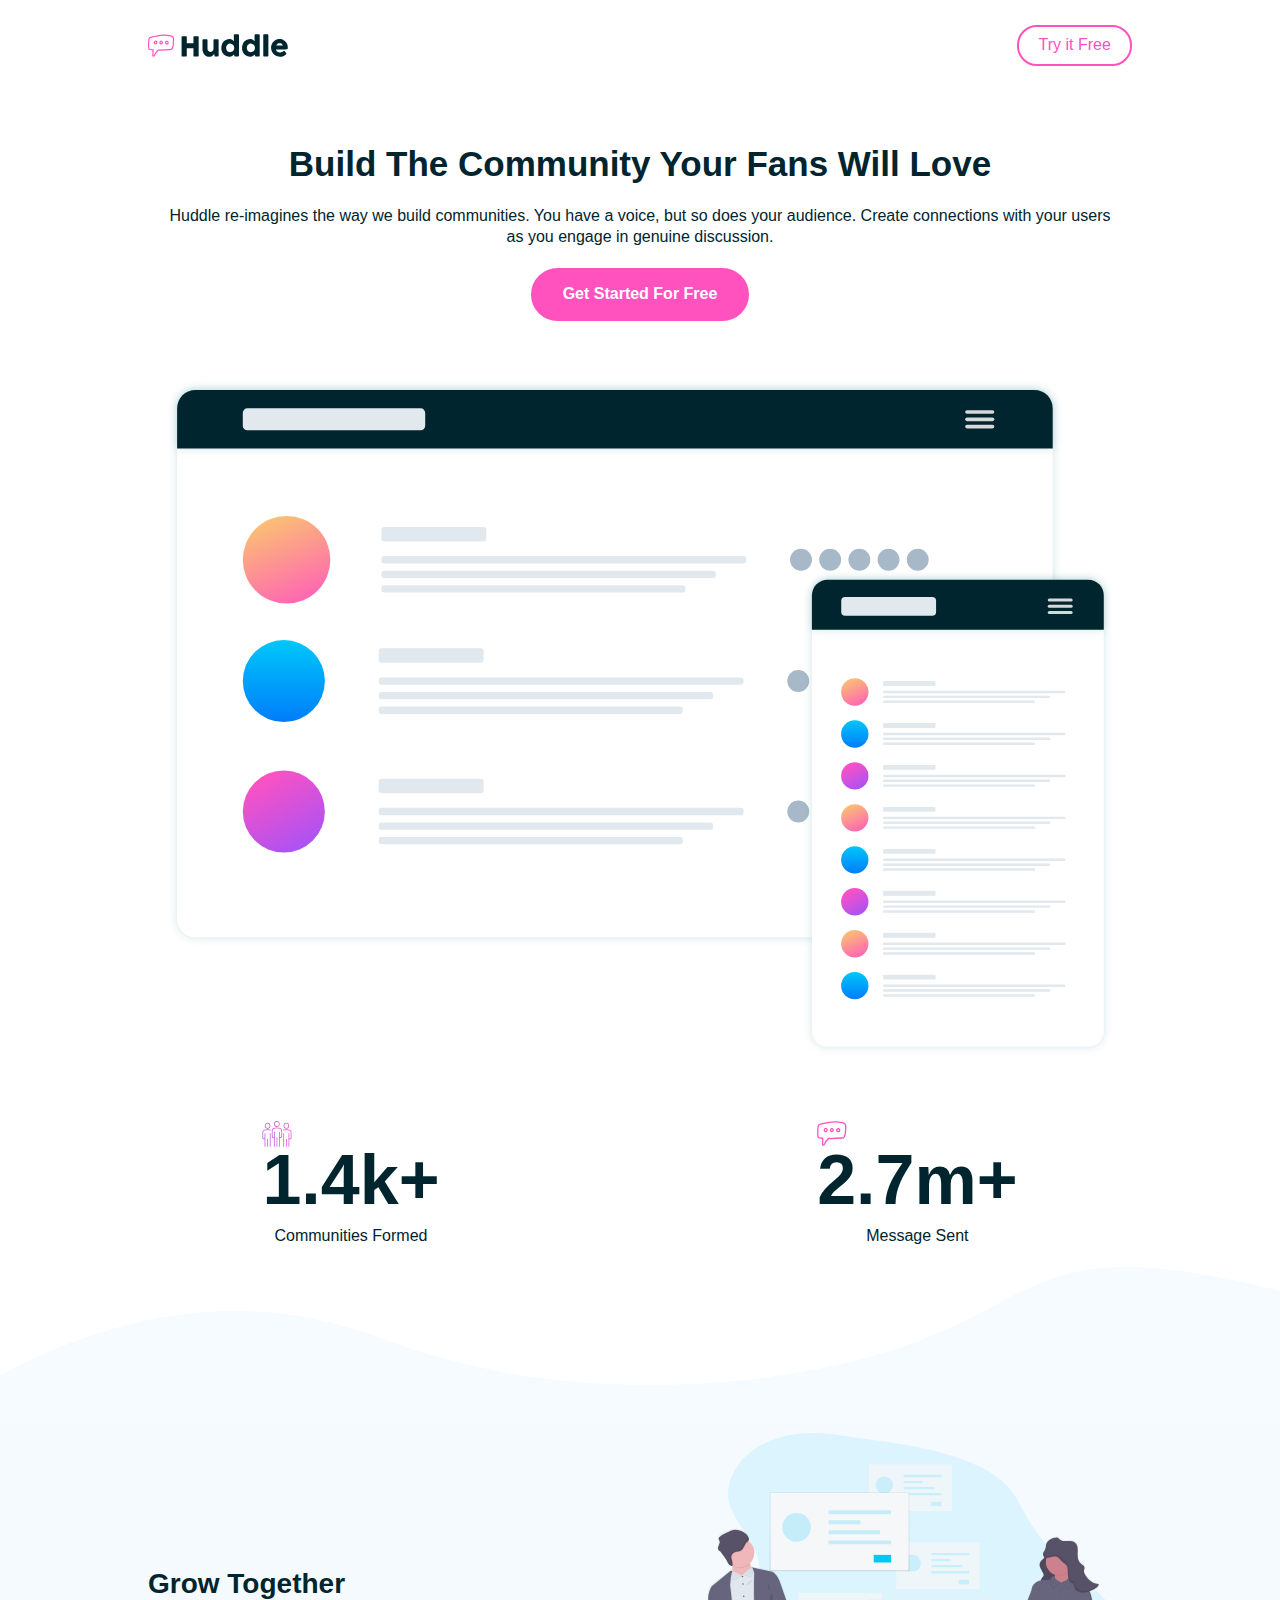
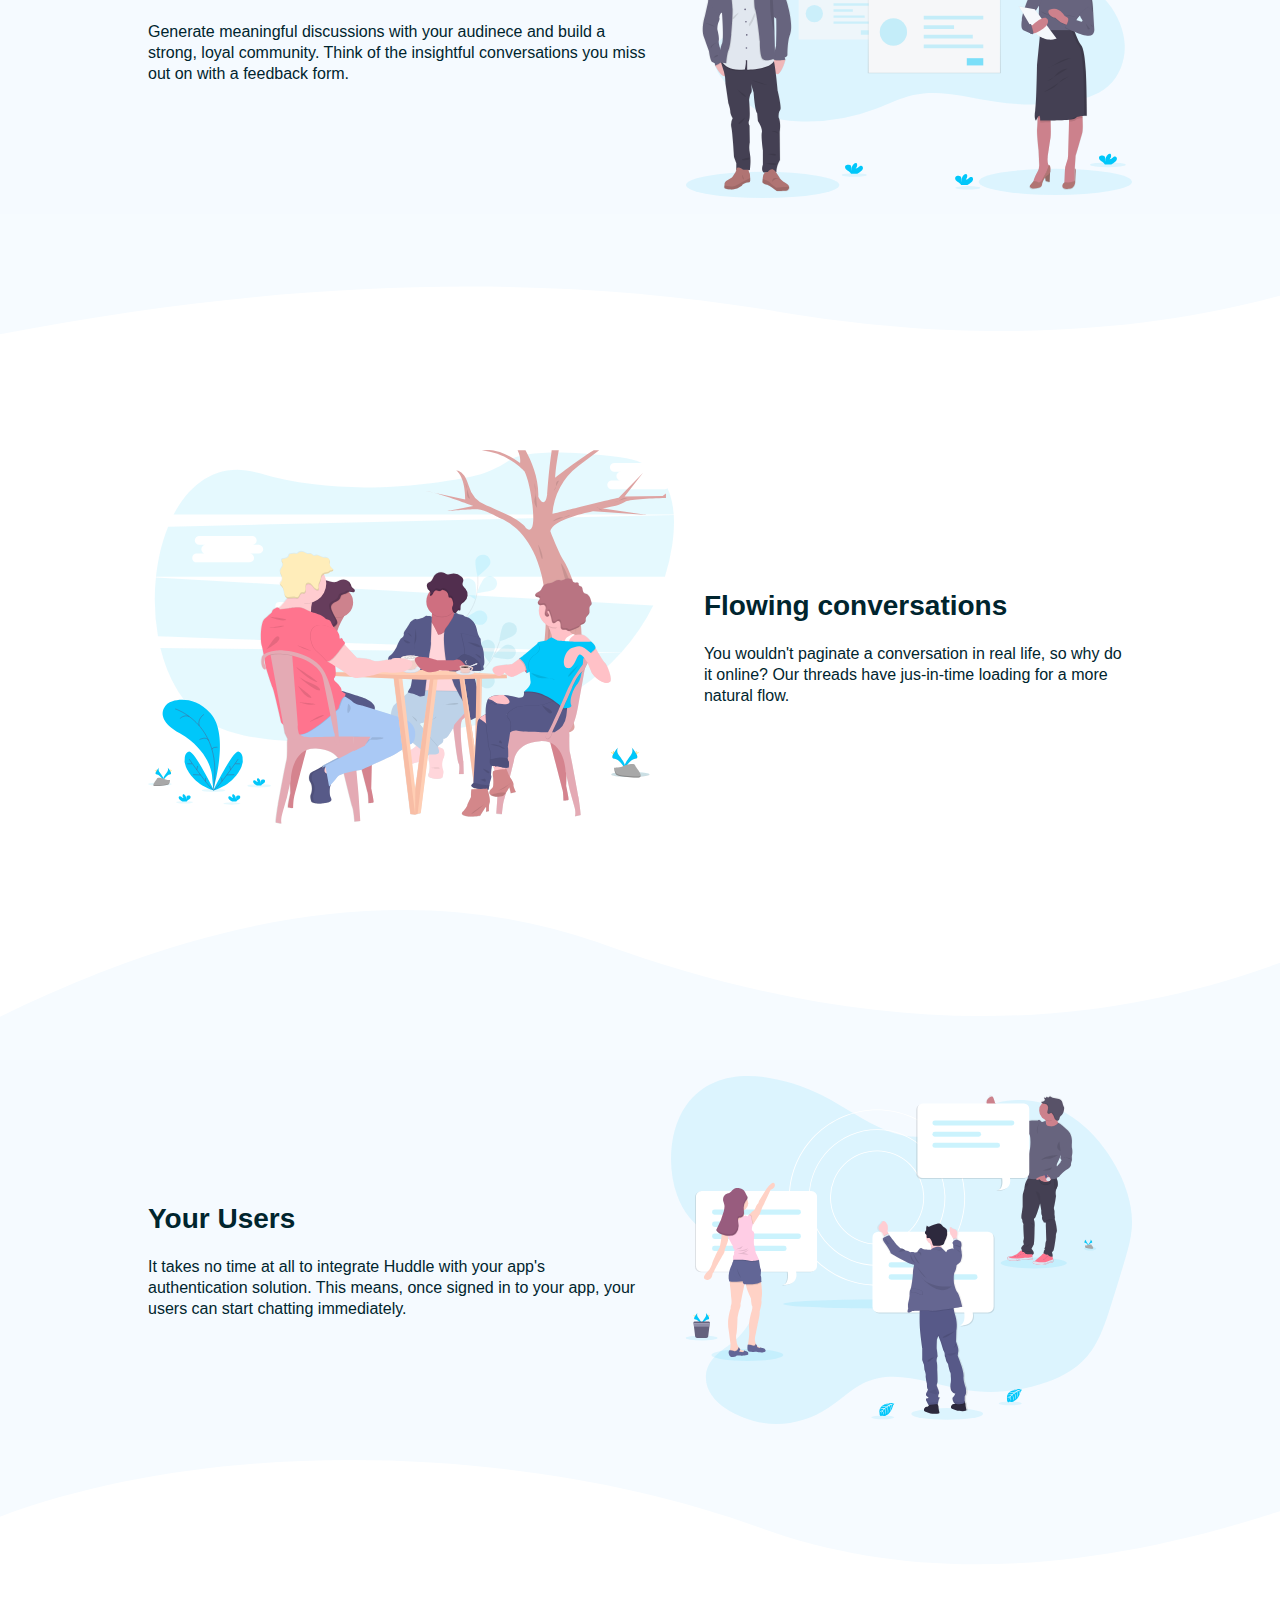
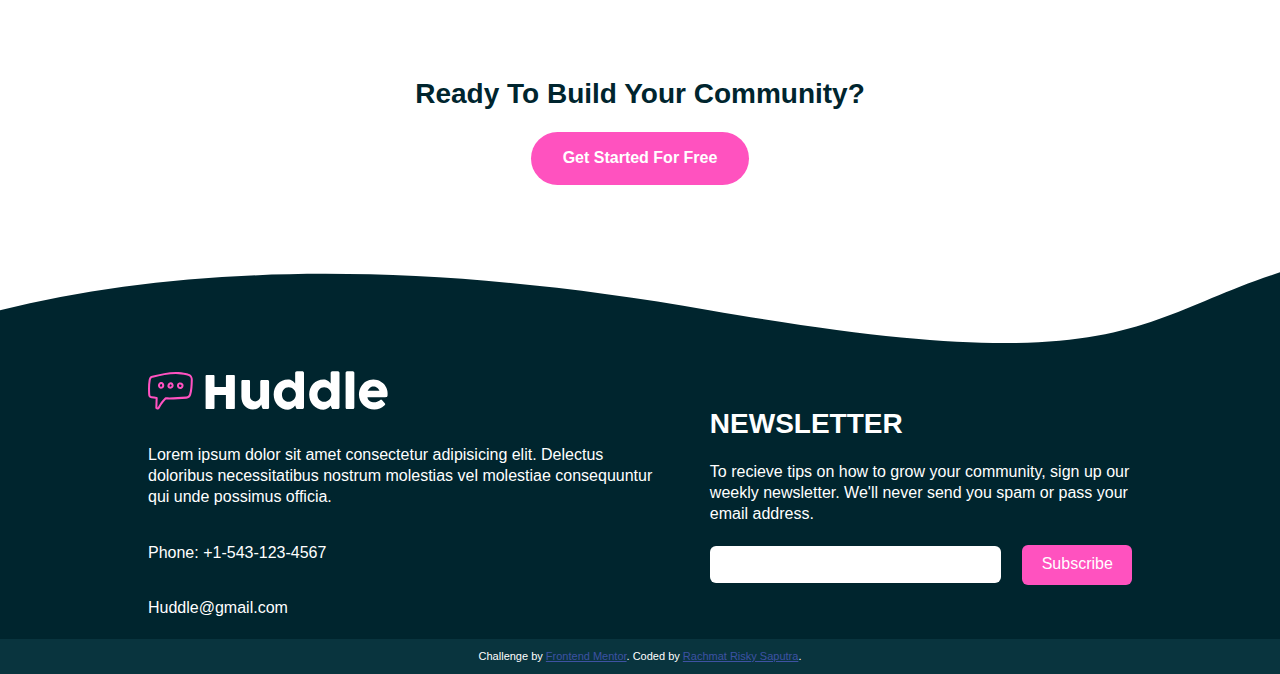
==== commit 0b040425: "hide icons" ====
--- a/index.html
+++ b/index.html
@@ -186,22 +186,22 @@
                     </p>
 
                     <div class="phone-number flex">
-                        <i class="fa fa-phone fa-lg"></i>
+                        <!-- <i class="fa fa-phone fa-lg"></i> -->
                         <p>Phone: +1-543-123-4567</p>
                     </div>
 
                     <div class="email flex">
-                        <i class="fa fa-envelope fa-lg"></i>
+                        <!-- <i class="fa fa-envelope fa-lg"></i> -->
                         <p>Huddle@gmail.com</p>
                     </div>
 
-                    <div class="social-media-icons flex">
+                    <!-- <div class="social-media-icons flex">
                         <i class="fab fa-facebook-square fa-lg"></i>
 
                         <i class="fab fa-instagram fa-lg"></i>
 
                         <i class="fab fa-twitter-square fa-lg"></i>
-                    </div>
+                    </div> -->
                 </div>
             </div>
 
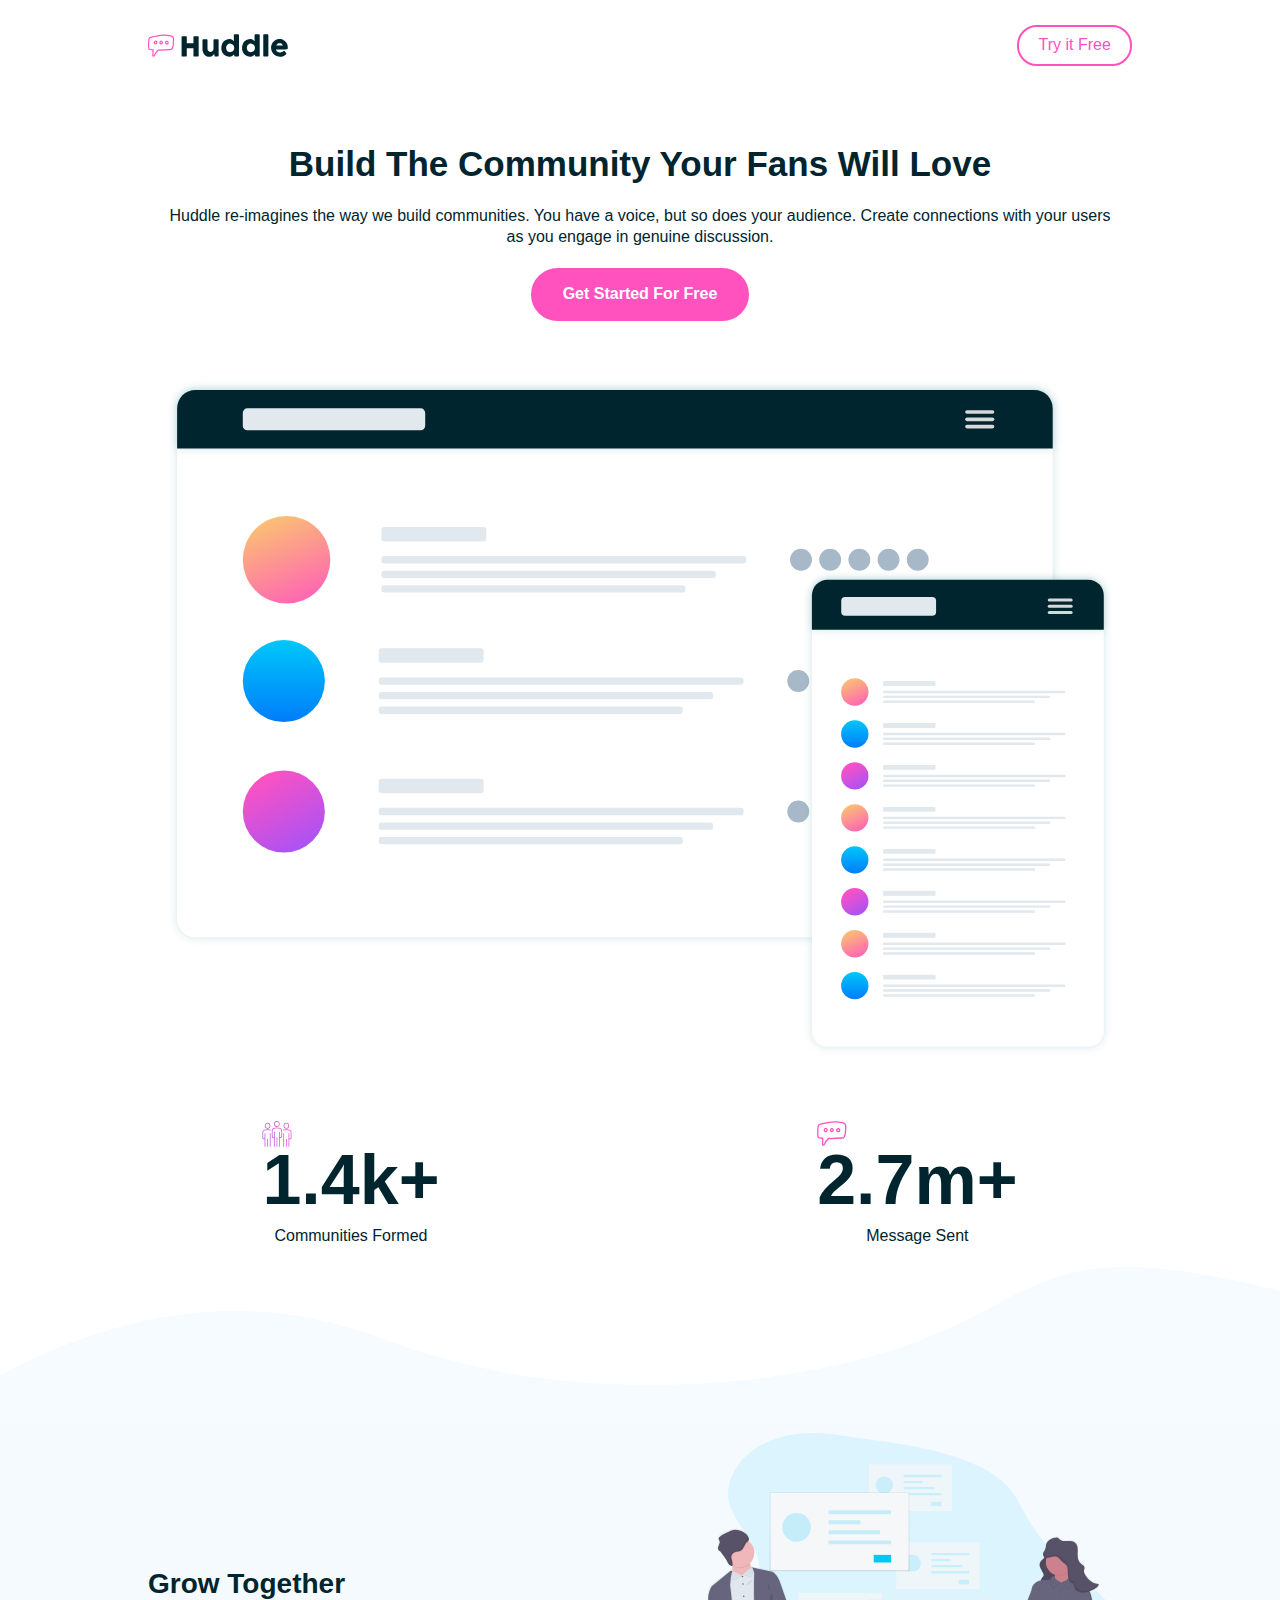
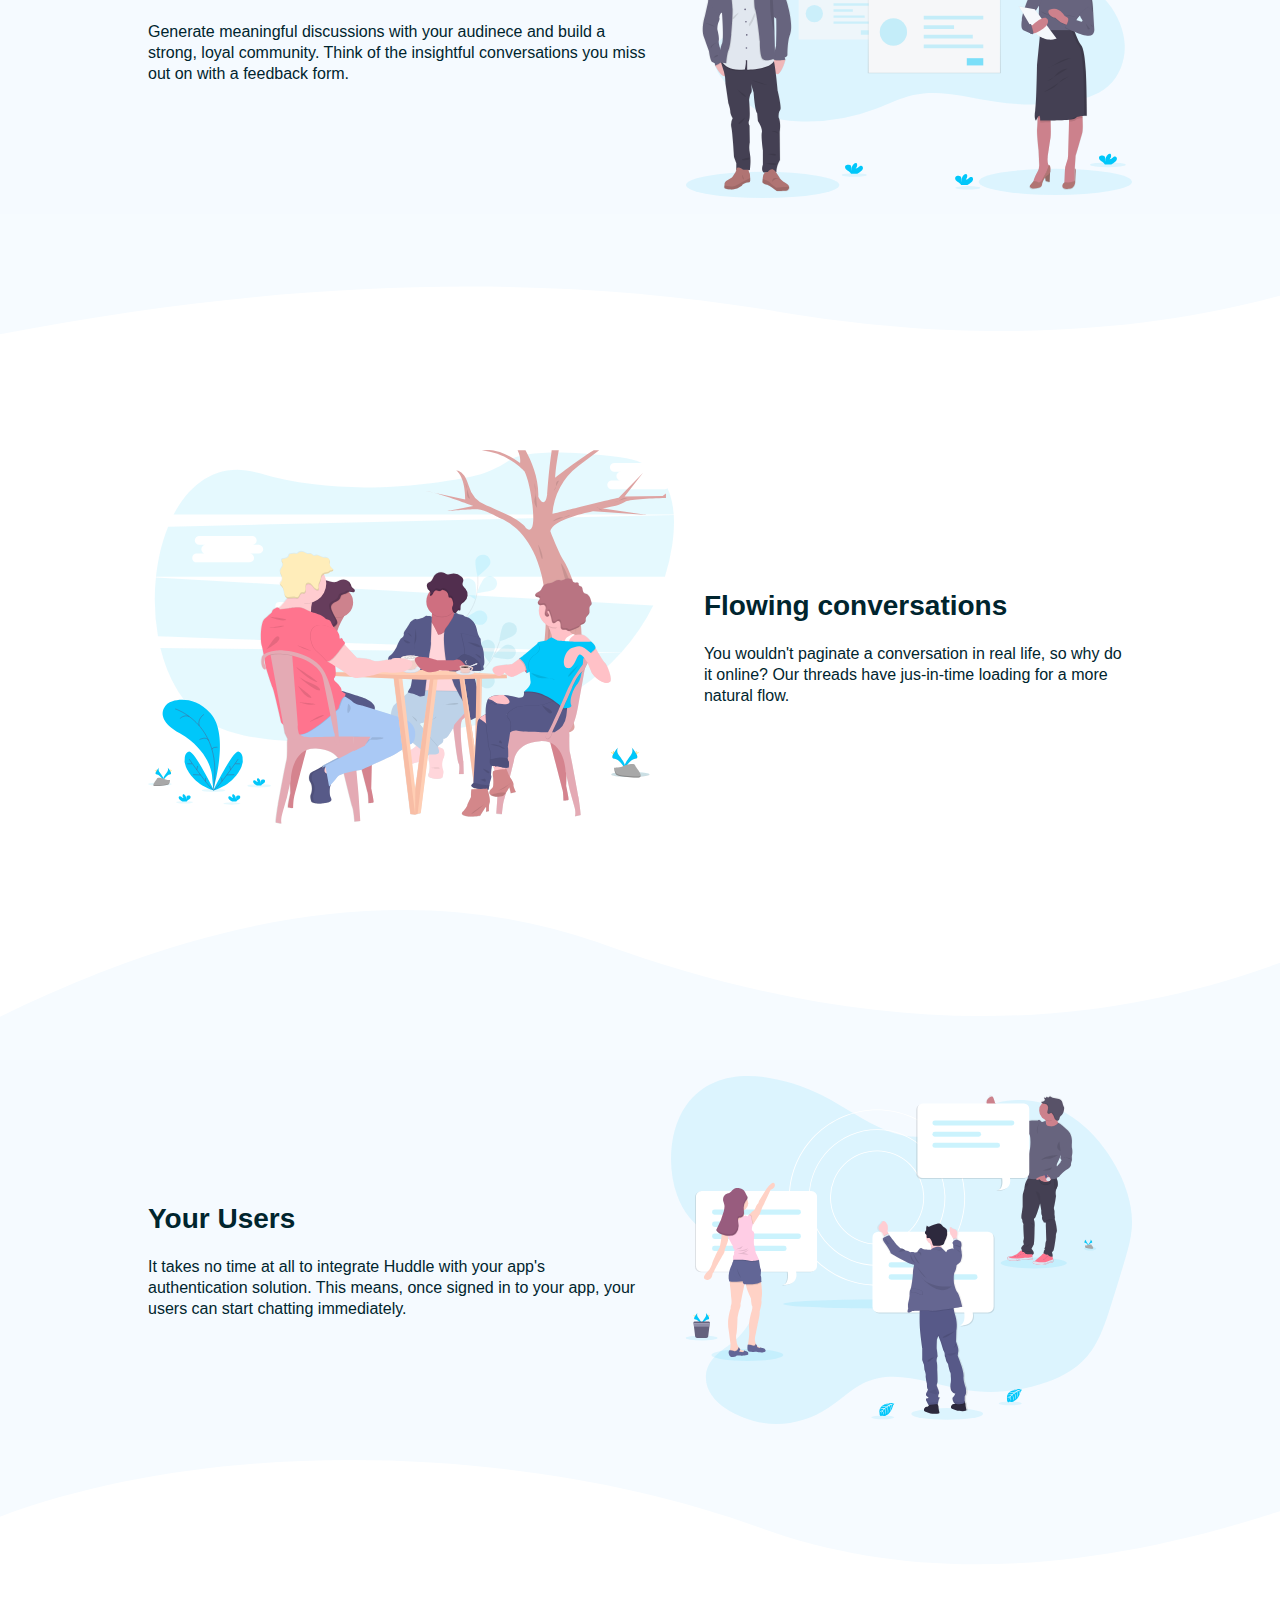
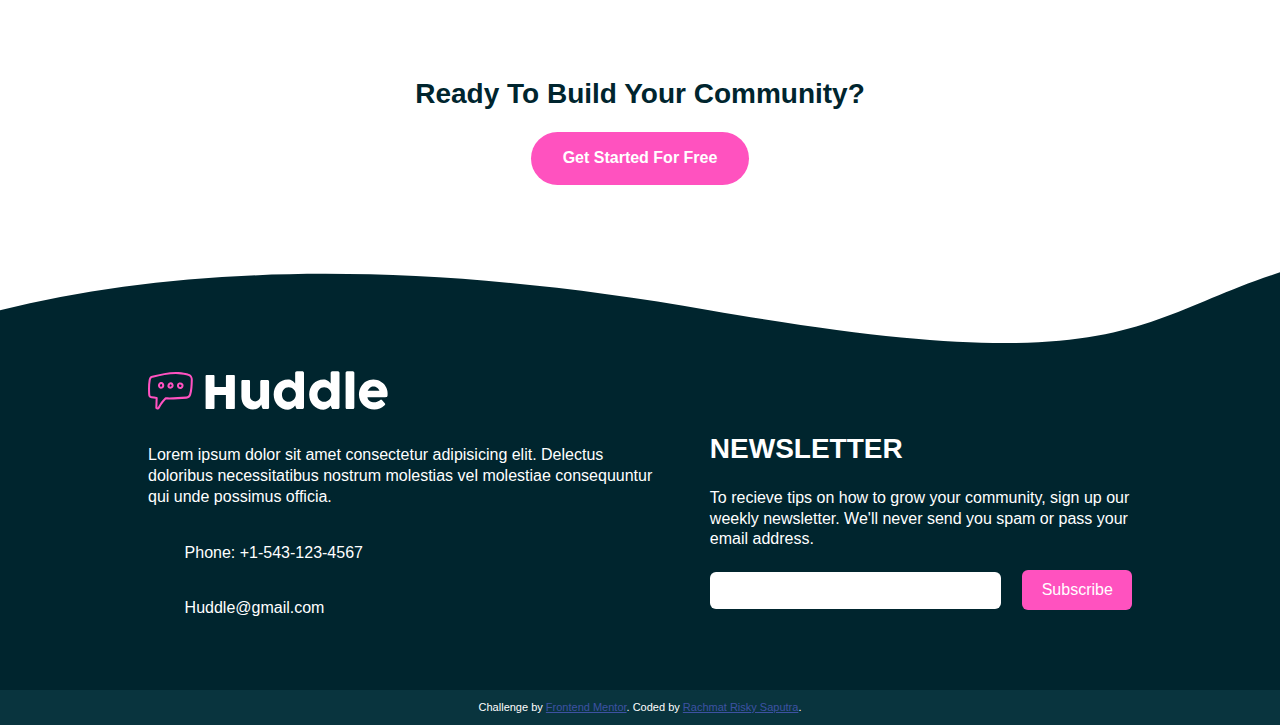
==== commit 22a95c48: "display icons" ====
--- a/index.html
+++ b/index.html
@@ -186,22 +186,22 @@
                     </p>
 
                     <div class="phone-number flex">
-                        <!-- <i class="fa fa-phone fa-lg"></i> -->
+                        <i class="fas fa-phone fa-lg"></i>
                         <p>Phone: +1-543-123-4567</p>
                     </div>
 
                     <div class="email flex">
-                        <!-- <i class="fa fa-envelope fa-lg"></i> -->
+                        <i class="fas fa-envelope fa-lg"></i>
                         <p>Huddle@gmail.com</p>
                     </div>
 
-                    <!-- <div class="social-media-icons flex">
-                        <i class="fab fa-facebook-square fa-lg"></i>
+                    <div class="social-media-icons flex">
+                        <i class="fab fa-facebook fa-lg"></i>
 
                         <i class="fab fa-instagram fa-lg"></i>
 
-                        <i class="fab fa-twitter-square fa-lg"></i>
-                    </div> -->
+                        <i class="fab fa-twitter fa-lg"></i>
+                    </div>
                 </div>
             </div>
 
